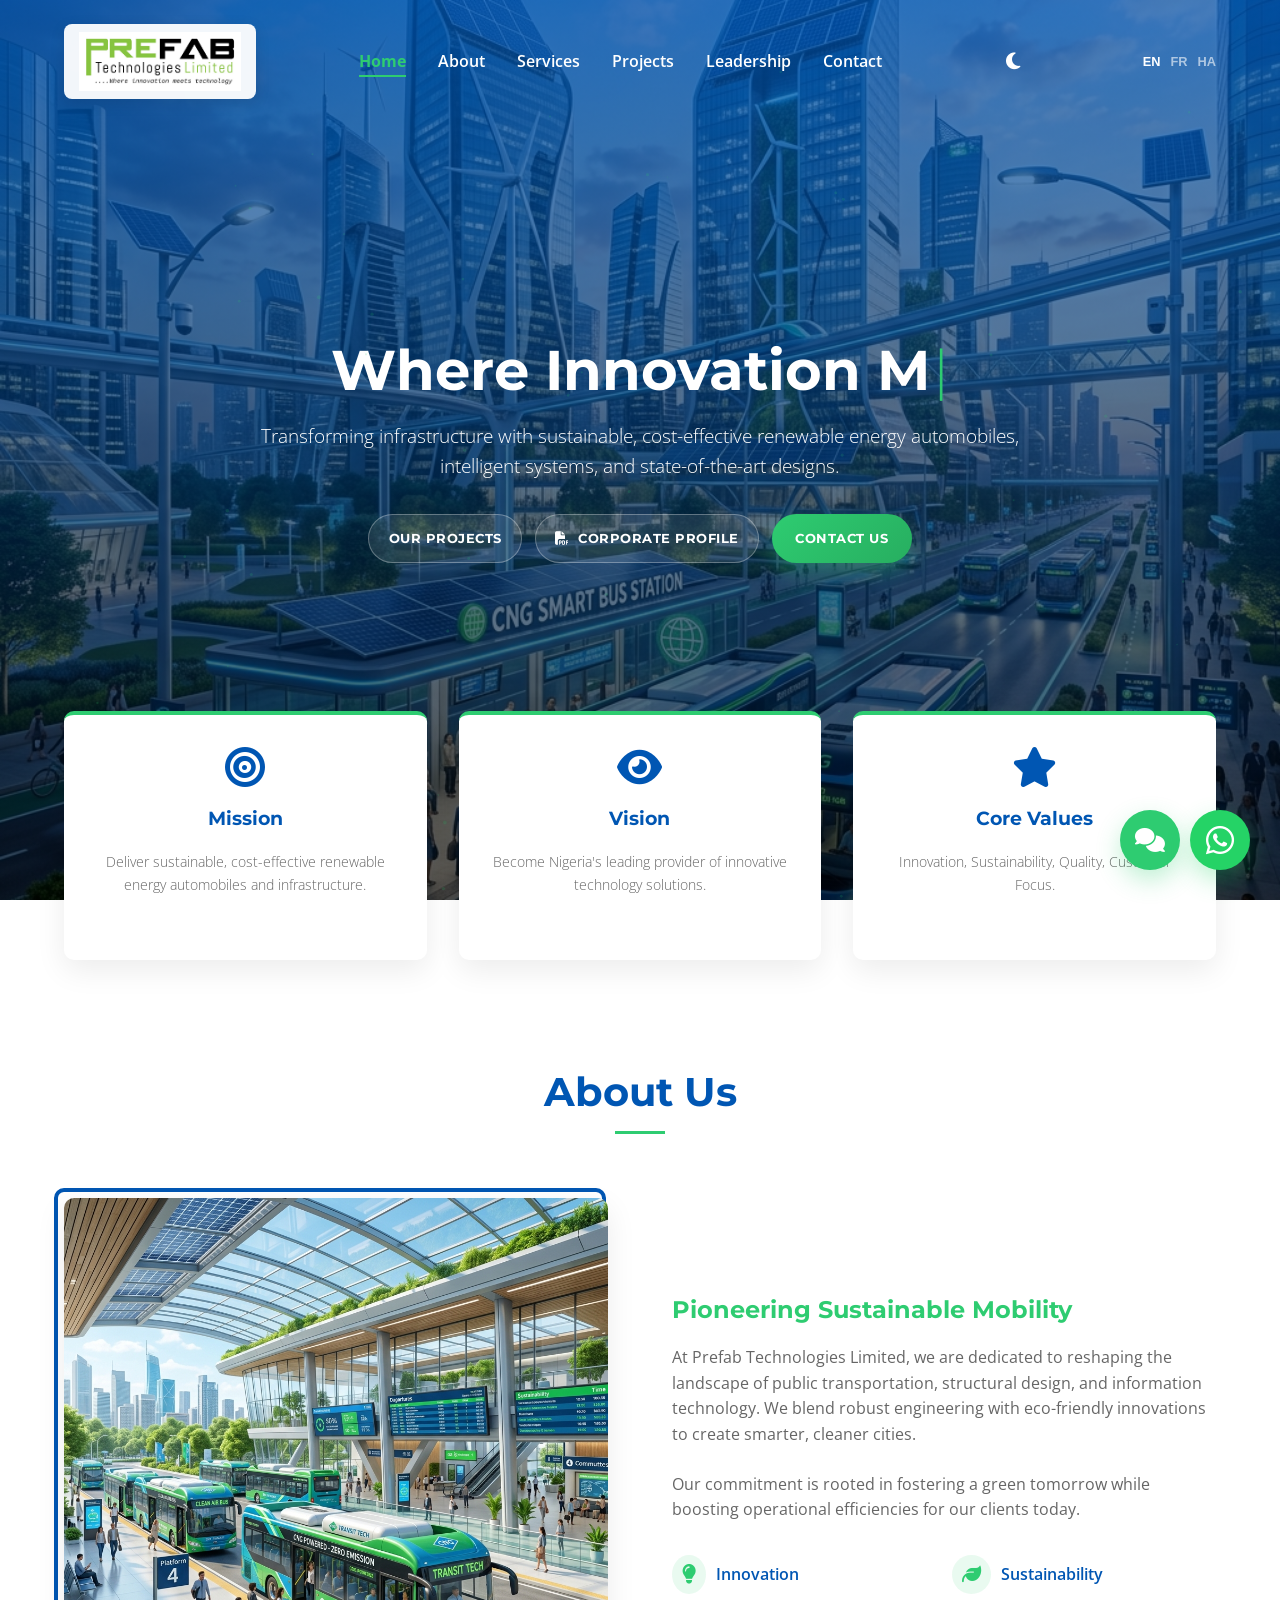
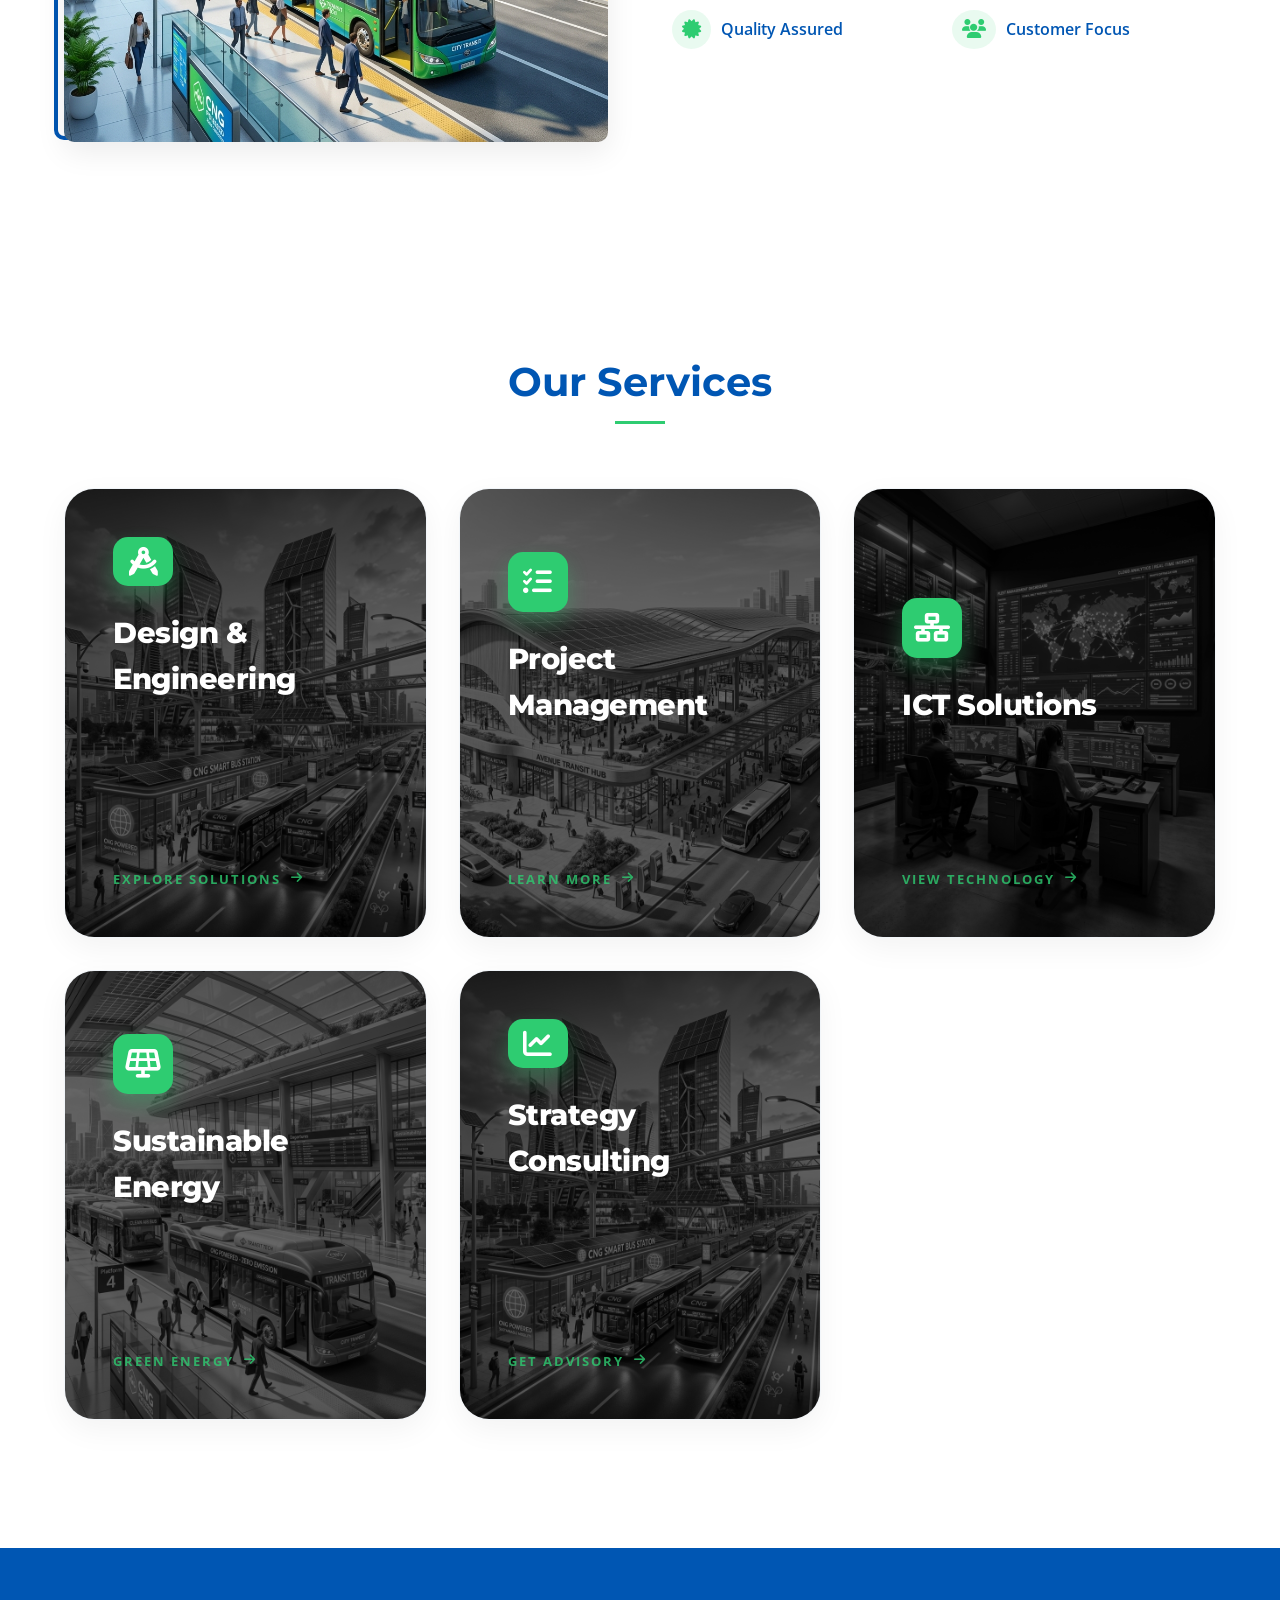
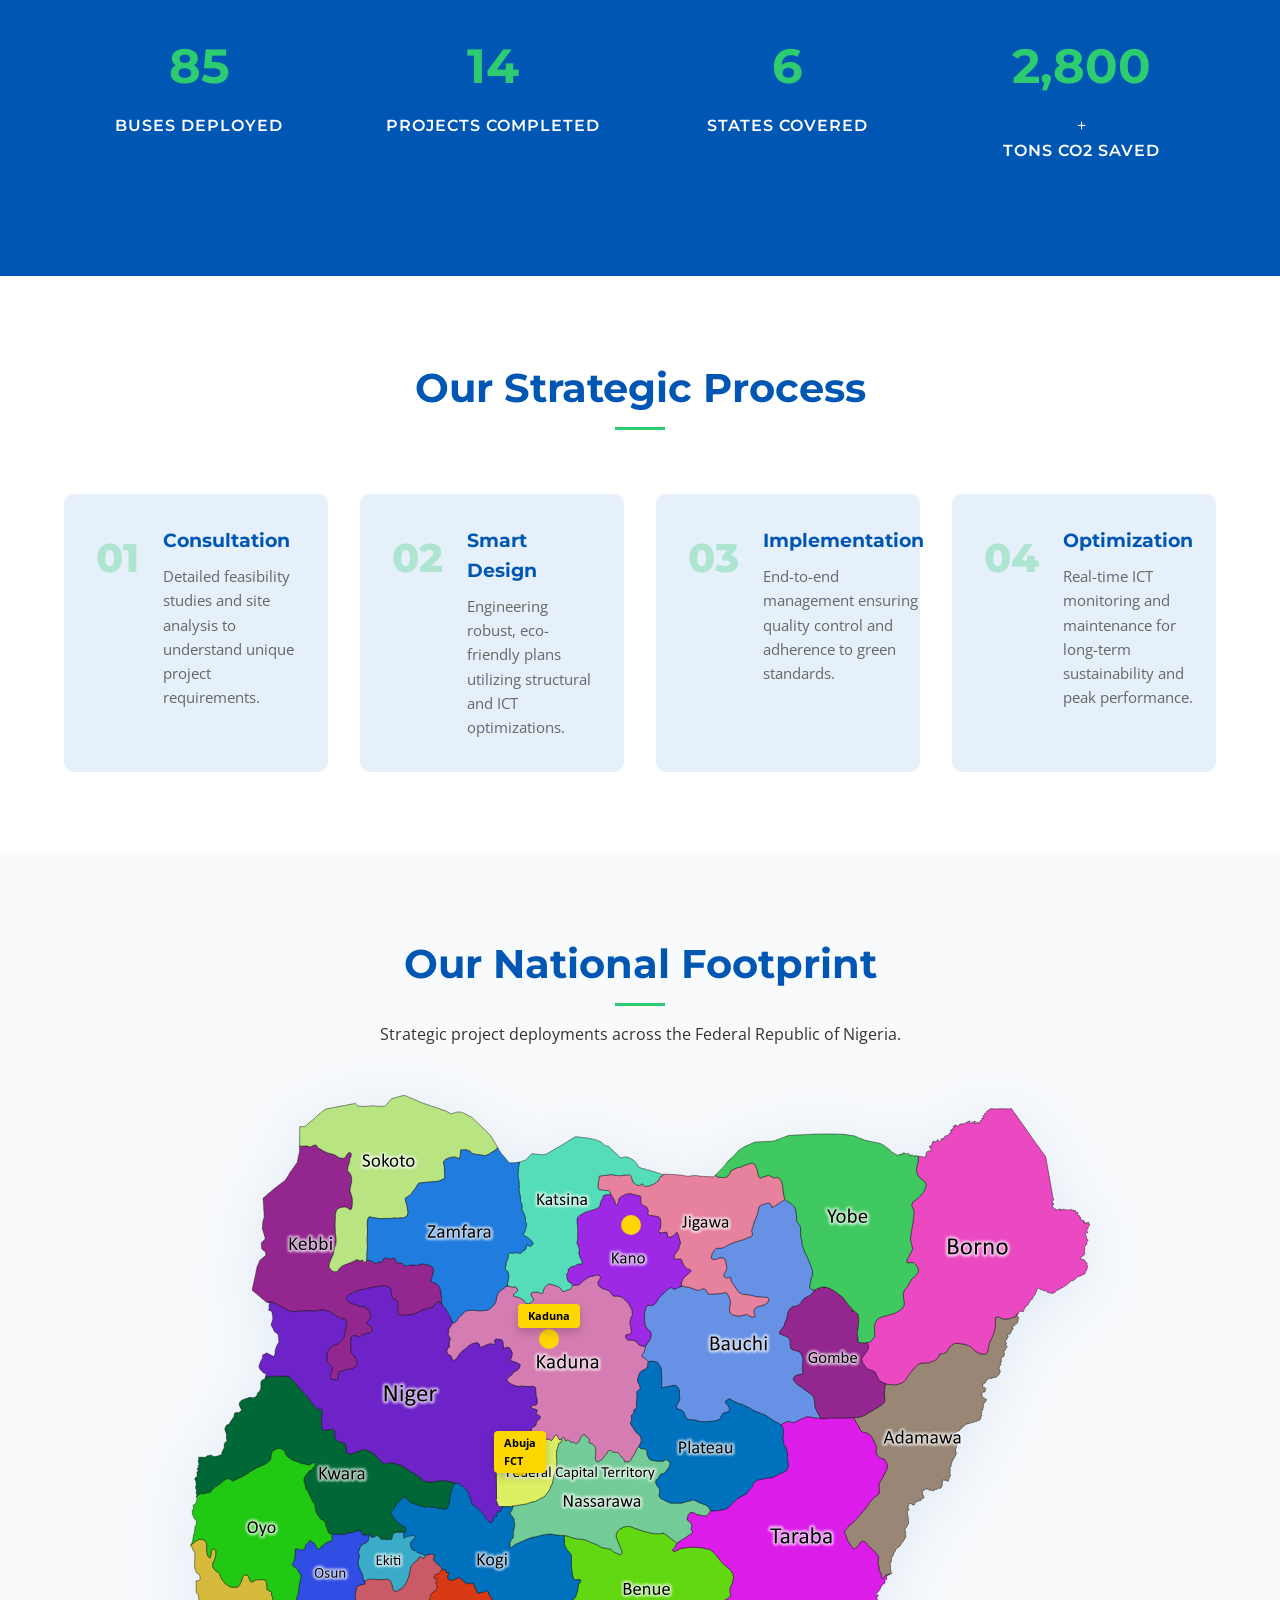
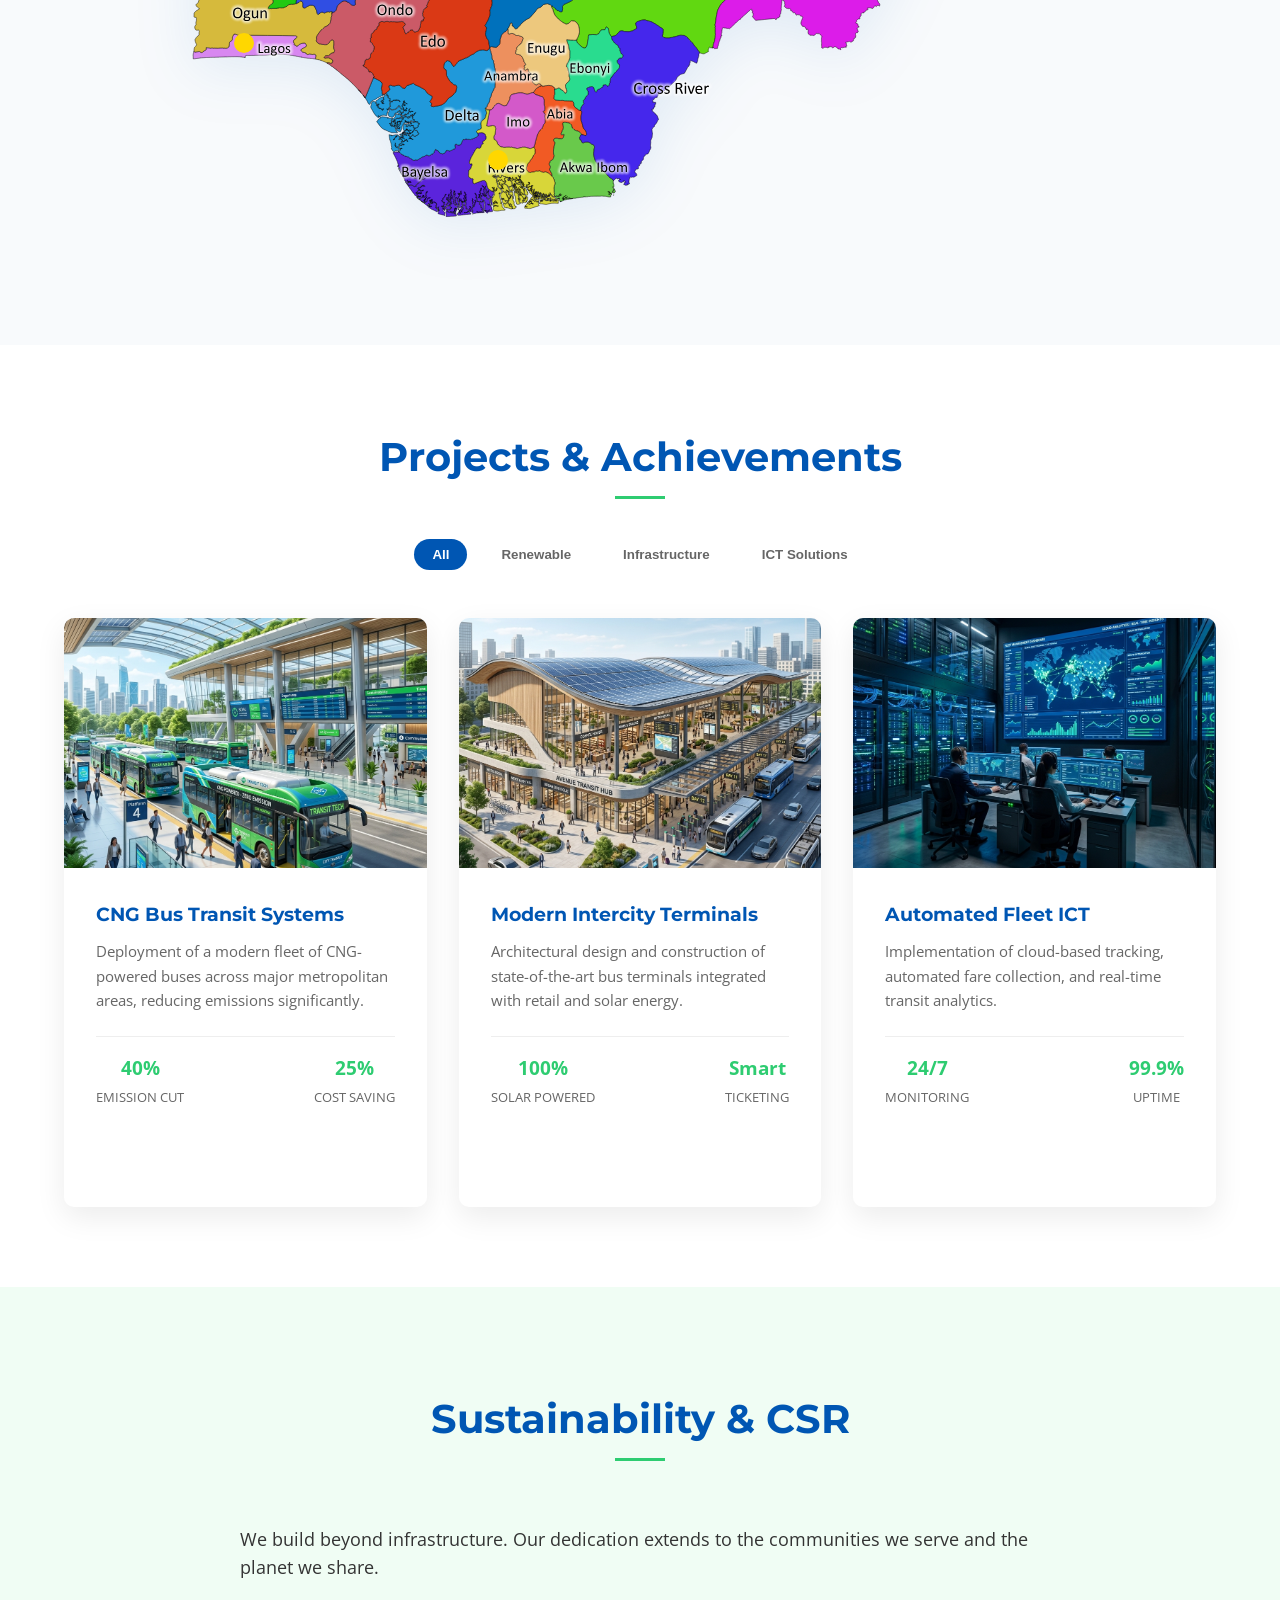
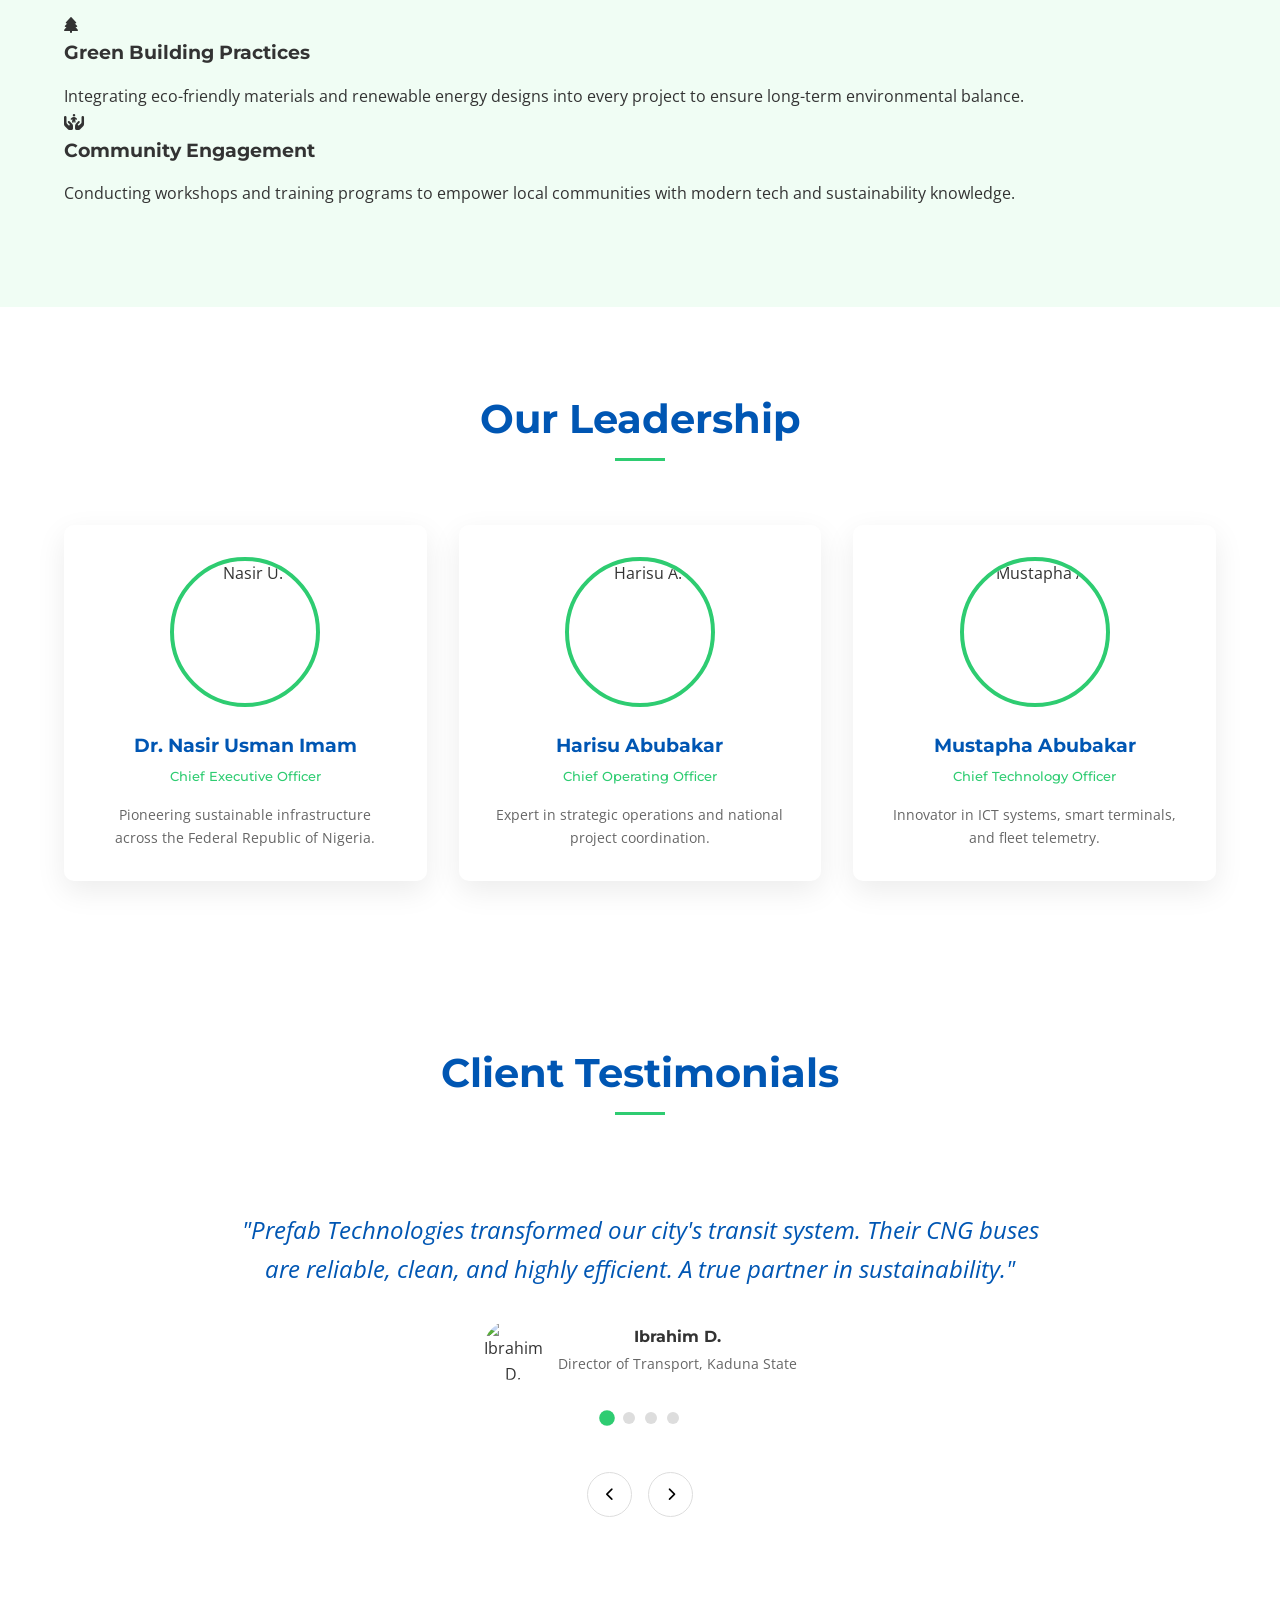
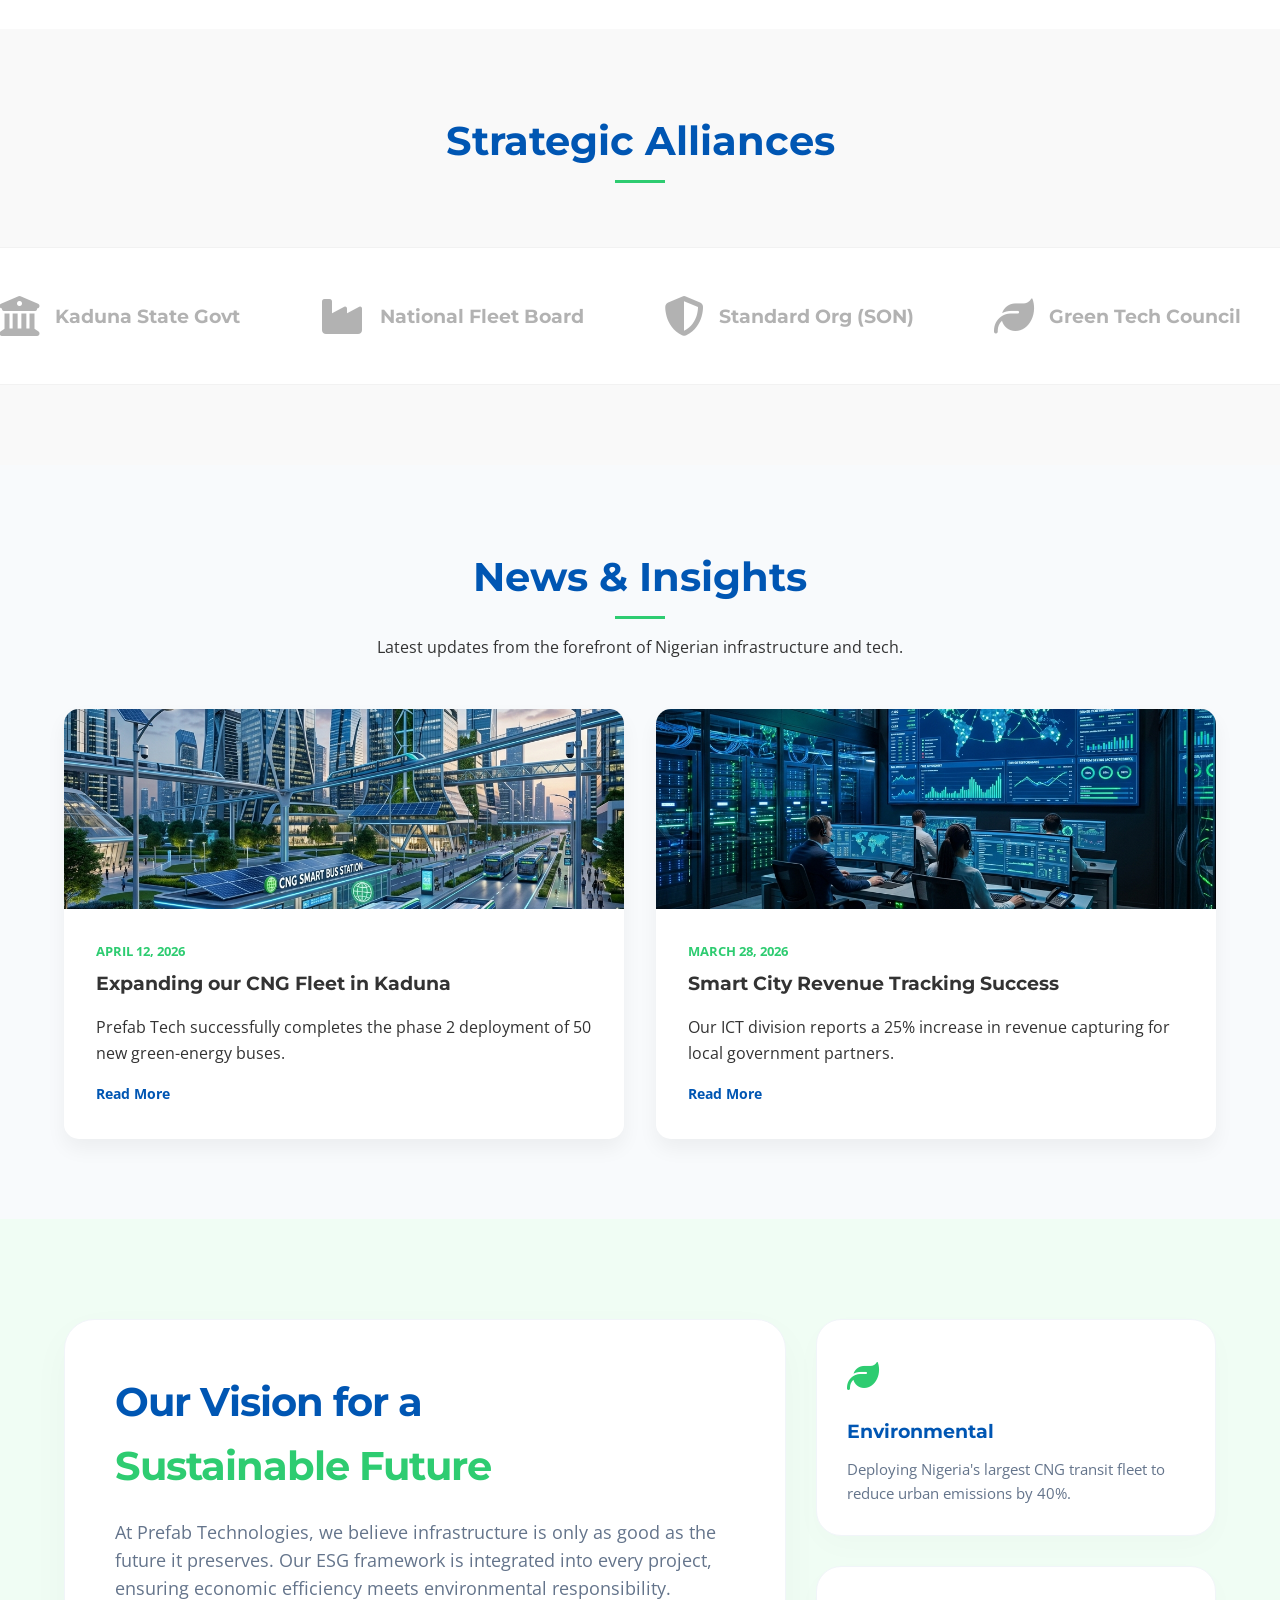
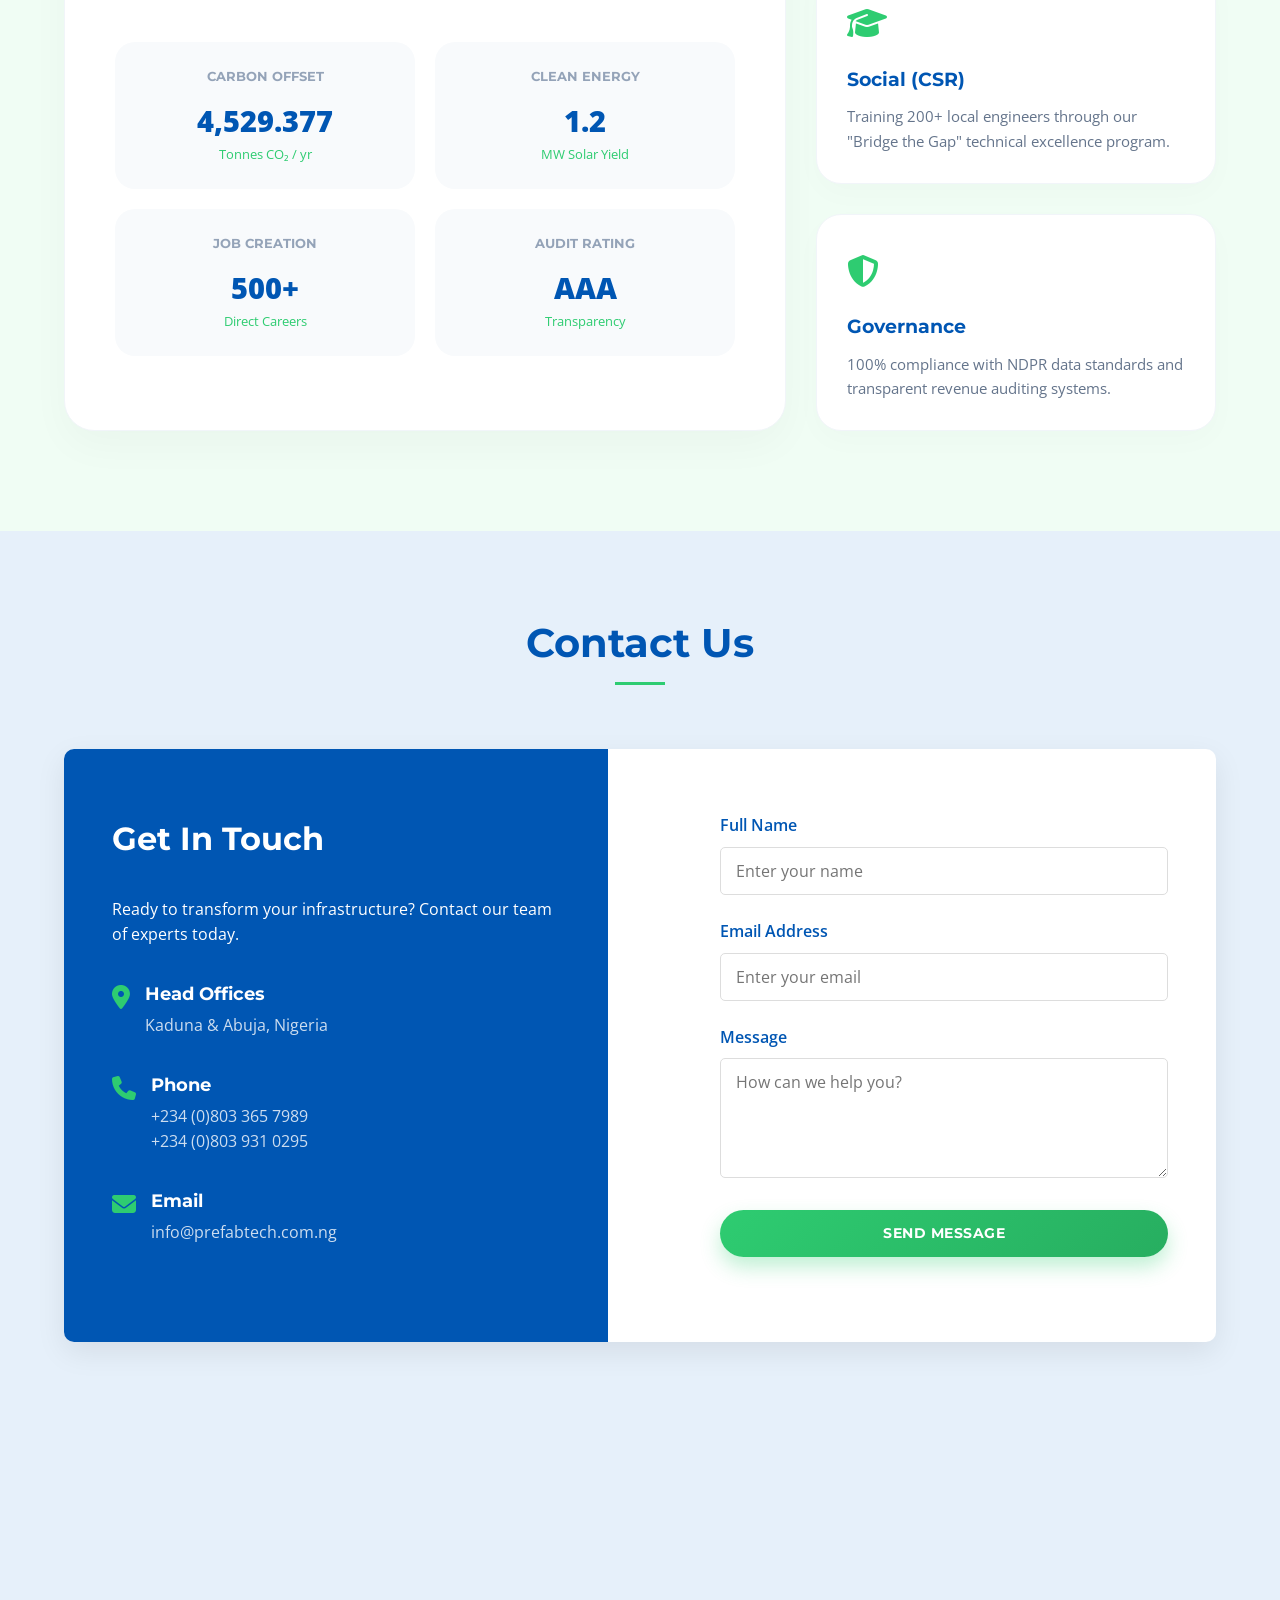
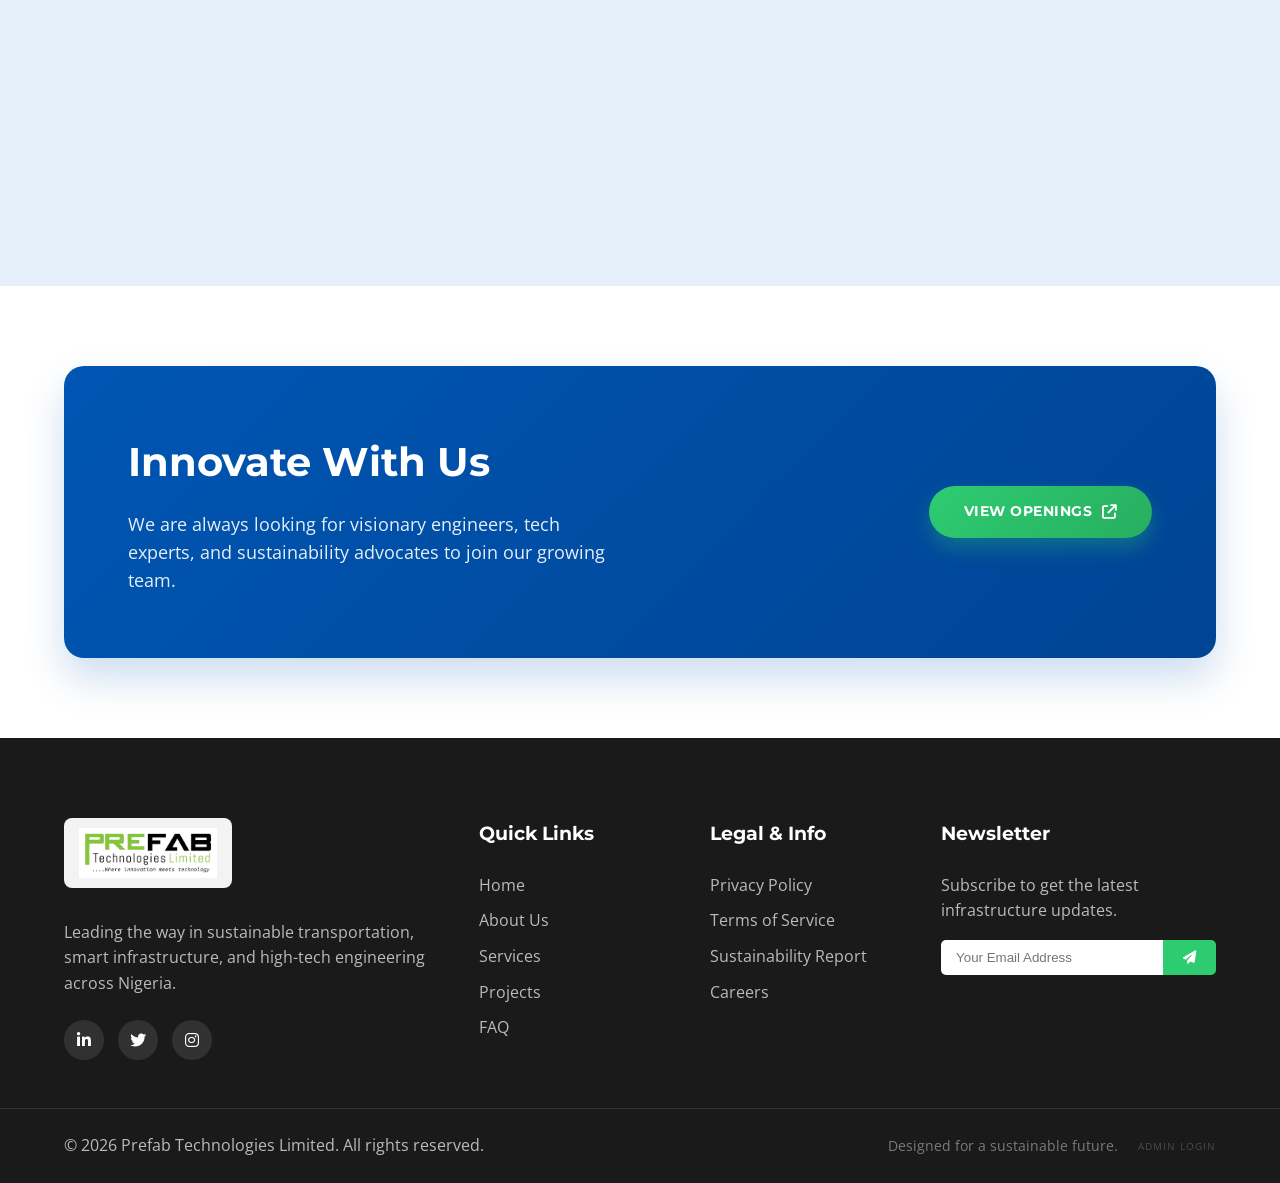
==== index.html @ 25aee5c1 "Initial commit: Complete Prefab Technologies Platform with Admin Dashboard" ====
<!DOCTYPE html>
<html lang="en">
<head>
    <meta charset="UTF-8">
    <meta name="viewport" content="width=device-width, initial-scale=1.0">
    <title>Prefab Technologies Limited | Innovation Meets Technology</title>
    <meta name="description" content="Prefab Technologies Limited is Nigeria's leading provider of renewable energy automobiles, sustainable infrastructure, and ICT solutions.">
    <!-- Google Fonts -->
    <link rel="preconnect" href="https://fonts.googleapis.com">
    <link rel="preconnect" href="https://fonts.gstatic.com" crossorigin>
    <link href="https://fonts.googleapis.com/css2?family=Inter:wght@300;400;500;600&family=Montserrat:wght@400;600;700;800&family=Open+Sans:wght@300;400;600&display=swap" rel="stylesheet">
    <!-- Font Awesome -->
    <link rel="stylesheet" href="https://cdnjs.cloudflare.com/ajax/libs/font-awesome/6.4.0/css/all.min.css">
    <!-- SEO & Social Media -->
    <meta property="og:title" content="Prefab Technologies Limited | Innovation Meets Technology">
    <meta property="og:description" content="Nigeria's leader in renewable energy automobiles, sustainable infrastructure, and smart ICT solutions.">
    <meta property="og:image" content="assets/images/logo.png">
    <meta property="og:url" content="https://prefabtech.com.ng">
    <meta property="og:type" content="website">
    <meta name="twitter:card" content="summary_large_image">
    <meta name="twitter:title" content="Prefab Technologies Limited">
    <meta name="twitter:description" content="Pioneering future-ready infrastructure in Nigeria.">
    <meta name="twitter:image" content="assets/images/logo.png">

    <!-- Custom CSS -->
    <link rel="stylesheet" href="css/style.css?v=3">
</head>
<body>
    <!-- Scroll Progress Bar -->
    <div id="scrollProgress"></div>

    <!-- Preloader -->
    <!-- Preloader -->
    <div id="preloader">
        <div class="loader-content">
            <img src="assets/images/logo.png" alt="Loading Prefab..." class="loader-logo">
            <div class="loader-bar"></div>
        </div>
    </div>

    <!-- Navigation -->
    <nav class="navbar">
        <div class="container">
            <a href="#" class="logo-image">
                <img src="assets/images/logo.png" alt="Prefab Technologies Limited Logo">
            </a>
            <ul class="nav-links">
                <li><a href="#home" class="active">Home</a></li>
                <li><a href="#about">About</a></li>
                <li><a href="#services">Services</a></li>
                <li><a href="#projects">Projects</a></li>
                <li><a href="#leadership">Leadership</a></li>
                <li><a href="#contact">Contact</a></li>
            </ul>
            <div class="menu-toggle">
                <i class="fa-solid fa-bars"></i>
            </div>
            <button id="themeToggle" class="theme-toggle" title="Toggle Theme">
                <i class="fa-solid fa-moon"></i>
            </button>
            <div class="lang-switcher">
                <button class="lang-btn active">EN</button>
                <button class="lang-btn">FR</button>
                <button class="lang-btn">HA</button>
            </div>
        </div>
    </nav>

    <!-- Hero Section -->
    <section id="home" class="hero">
        <div class="container hero-content">
            <h1 id="heroTitleDisplay">Where Innovation Meets Technology</h1>
            <p id="heroDescDisplay">Transforming infrastructure with sustainable, cost-effective renewable energy automobiles, intelligent systems, and state-of-the-art designs.</p>
            <div class="hero-btns">
                <a href="#projects" class="btn btn-secondary">Our Projects</a>
                <a href="#" class="btn btn-secondary"><i class="fa-solid fa-file-pdf"></i> Corporate Profile</a>
                <a href="#contact" class="btn btn-primary">Contact Us</a>
            </div>
        </div>

        <div class="scroll-down">
            <div class="mouse"></div>
            <span>Scroll Down</span>
        </div>
        
        <div class="hero-highlights">
            <div class="container">
                <div class="highlight-card">
                    <i class="fa-solid fa-bullseye"></i>
                    <h3>Mission</h3>
                    <p>Deliver sustainable, cost-effective renewable energy automobiles and infrastructure.</p>
                </div>
                <div class="highlight-card">
                    <i class="fa-solid fa-eye"></i>
                    <h3>Vision</h3>
                    <p>Become Nigeria's leading provider of innovative technology solutions.</p>
                </div>
                <div class="highlight-card">
                    <i class="fa-solid fa-star"></i>
                    <h3>Core Values</h3>
                    <p>Innovation, Sustainability, Quality, Customer Focus.</p>
                </div>
            </div>
        </div>
    </section>

    <!-- About Section -->
    <section id="about" class="about section-padding">
        <div class="container">
            <div class="section-header">
                <h2>About Us</h2>
            </div>
            <div class="about-content">
                <div class="about-image">
                    <img src="assets/images/about_buses.png" alt="Modern CNG Bus Terminal" loading="lazy">
                </div>
                <div class="about-text">
                    <h3>Pioneering Sustainable Mobility</h3>
                    <p>At Prefab Technologies Limited, we are dedicated to reshaping the landscape of public transportation, structural design, and information technology. We blend robust engineering with eco-friendly innovations to create smarter, cleaner cities.</p>
                    <p>Our commitment is rooted in fostering a green tomorrow while boosting operational efficiencies for our clients today.</p>
                    
                    <div class="core-values">
                        <div class="value-item"><i class="fa-solid fa-lightbulb"></i><span>Innovation</span></div>
                        <div class="value-item"><i class="fa-solid fa-leaf"></i><span>Sustainability</span></div>
                        <div class="value-item"><i class="fa-solid fa-certificate"></i><span>Quality Assured</span></div>
                        <div class="value-item"><i class="fa-solid fa-users"></i><span>Customer Focus</span></div>
                    </div>
                </div>
            </div>
        </div>
    </section>

    <!-- Services Section -->
    <section id="services" class="services section-padding">
        <div class="container">
            <div class="section-header">
                <h2>Our Services</h2>
            </div>
            <div class="services-grid">
                <div class="service-card">
                    <div class="service-bg" style="background-image: url('assets/images/hero_bg.png');"></div>
                    <div class="service-icon"><i class="fa-solid fa-drafting-compass"></i></div>
                    <h3>Design & Engineering</h3>
                    <p>Sophisticated architectural and structural blueprints for modern transit hubs and corporate ecosystems.</p>
                    <a href="services.html?type=design" class="btn-text">Explore Solutions <i class="fa-solid fa-arrow-right"></i></a>
                </div>
                <div class="service-card">
                    <div class="service-bg" style="background-image: url('assets/images/project_terminal.png');"></div>
                    <div class="service-icon"><i class="fa-solid fa-tasks"></i></div>
                    <h3>Project Management</h3>
                    <p>Precision execution of multi-billion Naira infrastructure projects with absolute adherence to timelines.</p>
                    <a href="services.html?type=project_management" class="btn-text">Learn More <i class="fa-solid fa-arrow-right"></i></a>
                </div>
                <div class="service-card">
                    <div class="service-bg" style="background-image: url('assets/images/project_ict.png');"></div>
                    <div class="service-icon"><i class="fa-solid fa-network-wired"></i></div>
                    <h3>ICT Solutions</h3>
                    <p>Intelligent fleet monitoring and automated fare collection systems driving revenue for modern cities.</p>
                    <a href="services.html?type=ict" class="btn-text">View Technology <i class="fa-solid fa-arrow-right"></i></a>
                </div>
                <div class="service-card">
                    <div class="service-bg" style="background-image: url('assets/images/about_buses.png');"></div>
                    <div class="service-icon"><i class="fa-solid fa-solar-panel"></i></div>
                    <h3>Sustainable Energy</h3>
                    <p>Pioneering CNG conversions and industrial solar integration for a carbon-neutral industrial future.</p>
                    <a href="services.html?type=renewable" class="btn-text">Green Energy <i class="fa-solid fa-arrow-right"></i></a>
                </div>
                <div class="service-card">
                    <div class="service-bg" style="background-image: url('assets/images/hero_bg.png');"></div>
                    <div class="service-icon"><i class="fa-solid fa-chart-line"></i></div>
                    <h3>Strategy Consulting</h3>
                    <p>Strategic advisory and technical audits for institutional stakeholders and government portfolios.</p>
                    <a href="services.html?type=consulting" class="btn-text">Get Advisory <i class="fa-solid fa-arrow-right"></i></a>
                </div>
            </div>
        </div>
    </section>

    <!-- Stats Section -->
    <section class="stats-section section-padding">
        <div class="container">
            <div class="stats-grid">
                <div class="stat-item">
                    <h2 class="counter" id="countBuses" data-target="150">0</h2>
                    <p>Buses Deployed</p>
                </div>
                <div class="stat-item">
                    <h2 class="counter" id="countProjects" data-target="25">0</h2>
                    <p>Projects Completed</p>
                </div>
                <div class="stat-item">
                    <h2 class="counter" id="countStates" data-target="10">0</h2>
                    <p>States Covered</p>
                </div>
                <div class="stat-item">
                    <h2 class="counter" id="countCarbon" data-target="5000">0</h2>
                    <span>+</span>
                    <p>Tons CO2 Saved</p>
                </div>
            </div>
        </div>
    </section>

    <!-- Our Process Section -->
    <section id="process" class="process-section section-padding">
        <div class="container">
            <div class="section-header">
                <h2>Our Strategic Process</h2>
            </div>
            <div class="process-grid">
                <div class="process-step">
                    <div class="step-num">01</div>
                    <div class="step-content">
                        <h3>Consultation</h3>
                        <p>Detailed feasibility studies and site analysis to understand unique project requirements.</p>
                    </div>
                </div>
                <div class="process-step">
                    <div class="step-num">02</div>
                    <div class="step-content">
                        <h3>Smart Design</h3>
                        <p>Engineering robust, eco-friendly plans utilizing structural and ICT optimizations.</p>
                    </div>
                </div>
                <div class="process-step">
                    <div class="step-num">03</div>
                    <div class="step-content">
                        <h3>Implementation</h3>
                        <p>End-to-end management ensuring quality control and adherence to green standards.</p>
                    </div>
                </div>
                <div class="process-step">
                    <div class="step-num">04</div>
                    <div class="step-content">
                        <h3>Optimization</h3>
                        <p>Real-time ICT monitoring and maintenance for long-term sustainability and peak performance.</p>
                    </div>
                </div>
            </div>
        </div>
    </section>

    <!-- National Presence Section -->
    <section class="section-padding map-section">
        <div class="container">
            <div class="section-header">
                <h2>Our National Footprint</h2>
                <p>Strategic project deployments across the Federal Republic of Nigeria.</p>
            </div>
            
            <div class="map-container-svg" style="max-width: 900px;">
                <!-- High-Fidelity Professional Asset -->
                <img src="assets/images/nigeria.svg" alt="Nigeria National Footprint" class="nigeria-map">

                <!-- Hotspots Overlay (Calibrated for New Map) -->
                <div class="hotspot permanent" data-city="Kaduna" style="top: 33.8%; left: 39.9%; background-color: #FFD700 !important;"></div>
                <div class="hotspot permanent" data-city="Abuja FCT" style="top: 51.4%; left: 36.7%; background-color: #FFD700 !important;"></div>
                <div class="hotspot" data-city="Lagos" style="top: 76.0%; left: 6.0%; background-color: #FFD700 !important;"></div>
                <div class="hotspot" data-city="Kano" style="top: 18%; left: 49%; background-color: #FFD700 !important;"></div>
                <div class="hotspot" data-city="Port Harcourt" style="top: 92.2%; left: 34.2%; background-color: #FFD700 !important;"></div>
            </div>
        </div>
    </section>

    <!-- Projects Section -->
    <section id="projects" class="projects section-padding">
        <div class="container">
            <div class="section-header">
                <h2>Projects & Achievements</h2>
                <div class="filter-group">
                    <button class="filter-btn active" data-filter="all">All</button>
                    <button class="filter-btn" data-filter="renewable">Renewable</button>
                    <button class="filter-btn" data-filter="infrastructure">Infrastructure</button>
                    <button class="filter-btn" data-filter="ict">ICT Solutions</button>
                </div>
            </div>
            <div class="projects-grid">
                <div class="project-card" data-category="renewable">
                    <div class="project-img">
                        <img src="assets/images/about_buses.png" alt="CNG Bus Transit Solution">
                    </div>
                    <div class="project-content">
                        <h3>CNG Bus Transit Systems</h3>
                        <p>Deployment of a modern fleet of CNG-powered buses across major metropolitan areas, reducing emissions significantly.</p>
                        <div class="project-metrics">
                            <div class="metric">
                                <strong>40%</strong>
                                <span>Emission Cut</span>
                            </div>
                            <div class="metric">
                                <strong>25%</strong>
                                <span>Cost Saving</span>
                            </div>
                        </div>
                        <button class="btn btn-secondary project-detail-btn" style="width: 100%; margin-top: 1rem;" data-project="cng">View Details</button>
                    </div>
                </div>
                <div class="project-card" data-category="infrastructure">
                    <div class="project-img">
                        <img src="assets/images/project_terminal.png" alt="Smart Terminals">
                    </div>
                    <div class="project-content">
                        <h3>Modern Intercity Terminals</h3>
                        <p>Architectural design and construction of state-of-the-art bus terminals integrated with retail and solar energy.</p>
                        <div class="project-metrics">
                            <div class="metric">
                                <strong>100%</strong>
                                <span>Solar Powered</span>
                            </div>
                            <div class="metric">
                                <strong>Smart</strong>
                                <span>Ticketing</span>
                            </div>
                        </div>
                        <button class="btn btn-secondary project-detail-btn" style="width: 100%; margin-top: 1rem;" data-project="terminals">View Details</button>
                    </div>
                </div>
                <div class="project-card" data-category="ict">
                    <div class="project-img">
                        <img src="assets/images/project_ict.png" alt="ICT Integration">
                    </div>
                    <div class="project-content">
                        <h3>Automated Fleet ICT</h3>
                        <p>Implementation of cloud-based tracking, automated fare collection, and real-time transit analytics.</p>
                        <div class="project-metrics">
                            <div class="metric">
                                <strong>24/7</strong>
                                <span>Monitoring</span>
                            </div>
                            <div class="metric">
                                <strong>99.9%</strong>
                                <span>Uptime</span>
                            </div>
                        </div>
                        <button class="btn btn-secondary project-detail-btn" style="width: 100%; margin-top: 1rem;" data-project="ict">View Details</button>
                    </div>
                </div>
            </div>
        </div>
    </section>

    <!-- Sustainability & CSR Section -->
    <section class="sustainability section-padding">
        <div class="container">
            <div class="section-header">
                <h2>Sustainability & CSR</h2>
            </div>
            <p style="max-width: 800px; margin: 0 auto 2rem; font-size: 1.1rem;">We build beyond infrastructure. Our dedication extends to the communities we serve and the planet we share.</p>
            <div class="csr-grid">
                <div class="csr-card">
                    <i class="fa-solid fa-tree"></i>
                    <h3>Green Building Practices</h3>
                    <p>Integrating eco-friendly materials and renewable energy designs into every project to ensure long-term environmental balance.</p>
                </div>
                <div class="csr-card">
                    <i class="fa-solid fa-hands-holding-child"></i>
                    <h3>Community Engagement</h3>
                    <p>Conducting workshops and training programs to empower local communities with modern tech and sustainability knowledge.</p>
                </div>
            </div>
        </div>
    </section>

    <!-- Leadership Section -->
    <section id="leadership" class="leadership section-padding">
        <div class="container">
            <div class="section-header">
                <h2>Our Leadership</h2>
            </div>
            <div class="leadership-grid">
                <div class="leader-card" data-bio="Dr. Nasir is a visionary infrastructure expert with decades of experience in sustainable transit planning. Under his leadership, Prefab Tech has become a regional powerhouse for renewable energy solutions.">
                    <div class="leader-img">
                        <img src="https://ui-avatars.com/api/?name=Nasir+U&background=0056b3&color=fff" alt="Nasir U.">
                    </div>
                    <h3>Dr. Nasir Usman Imam</h3>
                    <h5>Chief Executive Officer</h5>
                    <p>Pioneering sustainable infrastructure across the Federal Republic of Nigeria.</p>
                </div>
                <div class="leader-card" data-bio="Mr. Harisu is an operations veteran who specializes in lean project delivery and national fleet logistics. He ensures every Prefab project meets rigorous international quality standards.">
                    <div class="leader-img">
                        <img src="https://ui-avatars.com/api/?name=Harisu+A&background=2ecc71&color=fff" alt="Harisu A.">
                    </div>
                    <h3>Harisu Abubakar</h3>
                    <h5>Chief Operating Officer</h5>
                    <p>Expert in strategic operations and national project coordination.</p>
                </div>
                <div class="leader-card" data-bio="Mr. Mustapha leads our technological division with a focus on smart city architectures and cloud-based telematics. He is the architect behind our award-winning revenue tracking systems.">
                    <div class="leader-img">
                        <img src="https://ui-avatars.com/api/?name=Mustapha+A&background=0056b3&color=fff" alt="Mustapha A.">
                    </div>
                    <h3>Mustapha Abubakar</h3>
                    <h5>Chief Technology Officer</h5>
                    <p>Innovator in ICT systems, smart terminals, and fleet telemetry.</p>
                </div>
            </div>
        </div>
    </section>

    <!-- Testimonials Section -->
    <section class="testimonials section-padding">
        <div class="container">
            <div class="section-header">
                <h2>Client Testimonials</h2>
            </div>
            <div class="testimonial-slider">
                <div class="testimonial-item active">
                    <p>"Prefab Technologies transformed our city's transit system. Their CNG buses are reliable, clean, and highly efficient. A true partner in sustainability."</p>
                    <div class="testimonial-author">
                        <img src="https://ui-avatars.com/api/?name=Ibrahim+D&background=0056b3&color=fff" alt="Ibrahim D.">
                        <div>
                            <h4>Ibrahim D.</h4>
                            <span>Director of Transport, Kaduna State</span>
                        </div>
                    </div>
                </div>
                <div class="testimonial-item">
                    <p>"The ICT infrastructure they deployed for our fleet management has improved our revenue tracking by over 30%. Their team is exceptionally professional and responsive."</p>
                    <div class="testimonial-author">
                        <img src="https://ui-avatars.com/api/?name=Amina+S&background=2ecc71&color=fff" alt="Amina S.">
                        <div>
                            <h4>Amina S.</h4>
                            <span>Commissioner for Works, Abuja FCT</span>
                        </div>
                    </div>
                </div>
                <div class="testimonial-item">
                    <p>"From design and engineering to final commissioning, Prefab Technologies maintained the highest standards. Our solar-powered terminal is now a national benchmark."</p>
                    <div class="testimonial-author">
                        <img src="https://ui-avatars.com/api/?name=Yusuf+M&background=0056b3&color=fff" alt="Yusuf M.">
                        <div>
                            <h4>Yusuf M.</h4>
                            <span>CEO, Northern Transport Authority</span>
                        </div>
                    </div>
                </div>
                <div class="testimonial-item">
                    <p>"We chose Prefab Technologies for their commitment to sustainability. Their CNG conversion program has cut our emissions by 45% while saving us millions in fuel costs annually."</p>
                    <div class="testimonial-author">
                        <img src="https://ui-avatars.com/api/?name=Chidinma+O&background=2ecc71&color=fff" alt="Chidinma O.">
                        <div>
                            <h4>Chidinma O.</h4>
                            <span>Director General, Lagos Mobility Board</span>
                        </div>
                    </div>
                </div>
                <!-- Slider Dots -->
                <div class="slider-dots">
                    <span class="dot active"></span>
                    <span class="dot"></span>
                    <span class="dot"></span>
                    <span class="dot"></span>
                </div>
                <!-- Controls -->
                <div class="slider-controls">
                    <button id="prevTest" class="control-btn"><i class="fa-solid fa-chevron-left"></i></button>
                    <button id="nextTest" class="control-btn"><i class="fa-solid fa-chevron-right"></i></button>
                </div>
            </div>
        </div>
    </section>


    <!-- Partnerships Section -->
    <section id="partnerships" class="partnerships section-padding">
        <div class="container">
            <div class="section-header">
                <h2>Strategic Alliances</h2>
            </div>
        </div>
        <div class="partners-marquee">
            <div class="marquee-content">
                <!-- Set 1 -->
                <div class="partner-logo"><i class="fa-solid fa-university"></i> <span>Kaduna State Govt</span></div>
                <div class="partner-logo"><i class="fa-solid fa-industry"></i> <span>National Fleet Board</span></div>
                <div class="partner-logo"><i class="fa-solid fa-shield-halved"></i> <span>Standard Org (SON)</span></div>
                <div class="partner-logo"><i class="fa-solid fa-leaf"></i> <span>Green Tech Council</span></div>
                <div class="partner-logo"><i class="fa-solid fa-building-columns"></i> <span>BOI Nigeria</span></div>
                <!-- Set 2 for loop -->
                <div class="partner-logo"><i class="fa-solid fa-university"></i> <span>Kaduna State Govt</span></div>
                <div class="partner-logo"><i class="fa-solid fa-industry"></i> <span>National Fleet Board</span></div>
                <div class="partner-logo"><i class="fa-solid fa-shield-halved"></i> <span>Standard Org (SON)</span></div>
                <div class="partner-logo"><i class="fa-solid fa-leaf"></i> <span>Green Tech Council</span></div>
                <div class="partner-logo"><i class="fa-solid fa-building-columns"></i> <span>BOI Nigeria</span></div>
            </div>
        </div>
    </section>

    <!-- News & Insights Section -->
    <section id="news" class="section-padding" style="background: #f8fafc;">
        <div class="container">
            <div class="section-header">
                <h2>News & Insights</h2>
                <p>Latest updates from the forefront of Nigerian infrastructure and tech.</p>
            </div>
            <div class="news-grid">
                <div class="news-card">
                    <div class="news-img" style="background-image: url('assets/images/hero_bg.png');"></div>
                    <div class="news-content">
                        <div class="news-date">APRIL 12, 2026</div>
                        <h3>Expanding our CNG Fleet in Kaduna</h3>
                        <p>Prefab Tech successfully completes the phase 2 deployment of 50 new green-energy buses.</p>
                        <a href="news.html?id=cng-fleet" class="btn-text">Read More</a>
                    </div>
                </div>
                <div class="news-card">
                    <div class="news-img" style="background-image: url('assets/images/project_ict.png');"></div>
                    <div class="news-content">
                        <div class="news-date">MARCH 28, 2026</div>
                        <h3>Smart City Revenue Tracking Success</h3>
                        <p>Our ICT division reports a 25% increase in revenue capturing for local government partners.</p>
                        <a href="news.html?id=smart-city" class="btn-text">Read More</a>
                    </div>
                </div>
            </div>
        </div>
    </section>

    <!-- Redesigned Sustainability & ESG Section -->
    <section id="sustainability" class="sustainability">
        <div class="container">
            <div class="sustainability-container">
                <div class="sustainability-main">
                    <h2>Our Vision for a <br><span style="color: var(--primary-green);">Sustainable Future</span></h2>
                    <p style="font-size: 1.1rem; color: #64748b; margin-bottom: 2rem;">At Prefab Technologies, we believe infrastructure is only as good as the future it preserves. Our ESG framework is integrated into every project, ensuring economic efficiency meets environmental responsibility.</p>
                    
                    <div class="dashboard-metrics">
                        <div class="metric-tile">
                            <h4>Carbon Offset</h4>
                            <div class="value" id="liveCarbonValue">4,529</div>
                            <div class="unit">Tonnes CO₂ / yr</div>
                        </div>
                        <div class="metric-tile">
                            <h4>Clean Energy</h4>
                            <div class="value">1.2</div>
                            <div class="unit">MW Solar Yield</div>
                        </div>
                        <div class="metric-tile">
                            <h4>Job Creation</h4>
                            <div class="value">500+</div>
                            <div class="unit">Direct Careers</div>
                        </div>
                        <div class="metric-tile">
                            <h4>Audit Rating</h4>
                            <div class="value">AAA</div>
                            <div class="unit">Transparency</div>
                        </div>
                    </div>
                </div>

                <div class="sustainability-sidebar">
                    <div class="impact-card">
                        <div class="impact-icon"><i class="fa-solid fa-leaf"></i></div>
                        <h3>Environmental</h3>
                        <p>Deploying Nigeria's largest CNG transit fleet to reduce urban emissions by 40%.</p>
                    </div>
                    <div class="impact-card">
                        <div class="impact-icon"><i class="fa-solid fa-graduation-cap"></i></div>
                        <h3>Social (CSR)</h3>
                        <p>Training 200+ local engineers through our "Bridge the Gap" technical excellence program.</p>
                    </div>
                    <div class="impact-card">
                        <div class="impact-icon"><i class="fa-solid fa-shield-halved"></i></div>
                        <h3>Governance</h3>
                        <p>100% compliance with NDPR data standards and transparent revenue auditing systems.</p>
                    </div>
                </div>
            </div>
        </div>
    </section>

    <!-- Contact Section -->
    <section id="contact" class="contact section-padding">
        <div class="container">
            <div class="section-header">
                <h2>Contact Us</h2>
            </div>
            <div class="contact-container">
                <div class="contact-info">
                    <h3>Get In Touch</h3>
                    <p style="margin-bottom: 2rem;">Ready to transform your infrastructure? Contact our team of experts today.</p>
                    
                    <div class="info-item">
                        <i class="fa-solid fa-location-dot"></i>
                        <div>
                            <h4>Head Offices</h4>
                            <p>Kaduna & Abuja, Nigeria</p>
                        </div>
                    </div>
                    <div class="info-item">
                        <i class="fa-solid fa-phone"></i>
                        <div>
                            <h4>Phone</h4>
                            <p>+234 (0)803 365 7989</p>
                            <p>+234 (0)803 931 0295</p>
                        </div>
                    </div>
                    <div class="info-item">
                        <i class="fa-solid fa-envelope"></i>
                        <div>
                            <h4>Email</h4>
                            <p>info@prefabtech.com.ng</p>
                        </div>
                    </div>
                </div>
                
                <div class="contact-form">
                    <div id="formSuccess" style="display: none; background: var(--primary-green); color: white; padding: 15px; border-radius: 5px; margin-bottom: 20px; text-align: center;"><i class="fa-solid fa-circle-check"></i> Thank you! Your message has been sent.</div>
                    <form id="contactForm" action="#" method="POST">
                        <div class="form-group">
                            <label for="name">Full Name</label>
                            <input type="text" id="name" class="form-control" placeholder="Enter your name" required>
                        </div>
                        <div class="form-group">
                            <label for="email">Email Address</label>
                            <input type="email" id="email" class="form-control" placeholder="Enter your email" required>
                        </div>
                        <div class="form-group">
                            <label for="message">Message</label>
                            <textarea id="message" class="form-control" placeholder="How can we help you?" required></textarea>
                        </div>
                        <button type="submit" class="btn btn-primary" style="width: 100%;">Send Message</button>
                    </form>
                </div>
            </div>
            
            <div class="map-container" style="margin-top: 4rem;">
                <iframe src="https://www.google.com/maps/embed?pb=!1m18!1m12!1m3!1d125745.54581290377!2d7.382025707742049!3d9.082000000000006!2m3!1f0!2f0!3f0!3m2!1i1024!2i768!4f13.1!3m3!1m2!1s0x104e745f4cd62fd1%3A0x53bd17b4a20ea12b!2sAbuja%2C%20Federal%20Capital%20Territory%2C%20Nigeria!5e0!3m2!1sen!2sus!4v1700000000000!5m2!1sen!2sus" allowfullscreen="" loading="lazy" referrerpolicy="no-referrer-when-downgrade"></iframe>
            </div>
        </div>
    </section>

    <!-- Careers CTA Section -->
    <section class="careers-cta section-padding">
        <div class="container">
            <div class="careers-box">
                <div class="careers-text">
                    <h2>Innovate With Us</h2>
                    <p>We are always looking for visionary engineers, tech experts, and sustainability advocates to join our growing team.</p>
                </div>
                <div class="careers-action">
                    <a href="mailto:careers@prefabtech.com.ng" class="btn btn-primary">View Openings <i class="fa-solid fa-arrow-up-right-from-square"></i></a>
                </div>
            </div>
        </div>
    </section>

    <!-- Footer -->
    <footer class="footer">
        <div class="container footer-grid">
            <div class="footer-about">
                <a href="#" class="logo-image" style="margin-bottom: 1.5rem; display: inline-block;">
                    <img src="assets/images/logo.png" alt="Prefab Technologies Limited Logo">
                </a>
                <p>Leading the way in sustainable transportation, smart infrastructure, and high-tech engineering across Nigeria.</p>
                <div class="social-links" style="margin-top: 1.5rem;">
                    <a href="#"><i class="fa-brands fa-linkedin-in"></i></a>
                    <a href="#"><i class="fa-brands fa-twitter"></i></a>
                    <a href="#"><i class="fa-brands fa-instagram"></i></a>
                </div>
            </div>
            <div class="footer-links">
                <h4>Quick Links</h4>
                <ul>
                    <li><a href="#home">Home</a></li>
                    <li><a href="#about">About Us</a></li>
                    <li><a href="#services">Services</a></li>
                    <li><a href="#projects">Projects</a></li>
                    <li><a href="faq.html">FAQ</a></li>
                </ul>
            </div>
            <div class="footer-links">
                <h4>Legal & Info</h4>
                <ul>
                    <li><a href="privacy.html">Privacy Policy</a></li>
                    <li><a href="terms.html">Terms of Service</a></li>
                    <li><a href="#sustainability">Sustainability Report</a></li>
                    <li><a href="mailto:careers@prefabtech.com.ng">Careers</a></li>
                </ul>
            </div>
            <div class="footer-newsletter">
                <h4>Newsletter</h4>
                <p>Subscribe to get the latest infrastructure updates.</p>
                <form action="#" class="newsletter-form">
                    <input type="email" placeholder="Your Email Address" required>
                    <button type="submit"><i class="fa-solid fa-paper-plane"></i></button>
                </form>
            </div>
        </div>
        <div class="footer-bottom">
            <div class="container" style="display: flex; justify-content: space-between; align-items: center; flex-wrap: wrap;">
                <p>&copy; <span id="copyrightYear"></span> Prefab Technologies Limited. All rights reserved.</p>
                <div style="display: flex; gap: 20px; align-items: center;">
                    <p style="font-size: 0.85rem; opacity: 0.6;">Designed for a sustainable future.</p>
                    <a href="login.html" style="font-size: 0.65rem; opacity: 0.3; text-transform: uppercase; letter-spacing: 1px;">Admin Login</a>
                </div>
            </div>
        </div>
    </footer>

    <!-- Back to Top Button -->
    <a href="#home" id="backToTop" class="back-to-top">
        <i class="fa-solid fa-arrow-up"></i>
    </a>

    <!-- Floating Chat Widget -->
    <div class="chat-widget" title="Chat with an Expert">
        <i class="fa-solid fa-comments"></i>
    </div>

    <!-- Project Modal -->
    <div id="projectModal" class="modal">
        <div class="modal-content">
            <span class="close-modal">&times;</span>
            <div id="modalBody">
                <!-- Data injected via JS -->
            </div>
        </div>
    </div>

    <!-- Bio Modal -->
    <div id="bioModal" class="modal">
        <div class="modal-content" style="max-width: 500px;">
            <span class="close-modal-bio close-modal">&times;</span>
            <div class="modal-inner" style="text-align: center;">
                <div id="bioImgContainer" class="leader-img" style="border-width: 2px; margin-bottom: 1rem;"></div>
                <h3 id="bioName" style="color: var(--primary-blue); margin-bottom: 5px;"></h3>
                <h5 id="bioRole" style="color: var(--primary-green); margin-bottom: 1.5rem;"></h5>
                <p id="bioText" style="color: var(--text-light); line-height: 1.6;"></p>
            </div>
        </div>
    </div>

    <a href="https://wa.me/2348033657989" class="whatsapp-float" target="_blank" title="Chat with us">
        <i class="fa-brands fa-whatsapp"></i>
    </a>

    <!-- Custom JS -->
    <script src="js/main.js"></script>
</body>
</html>
---- css/style.css ----
/* Reset & Root Variables */
:root {
  --primary-green: #2ecc71; /* Sustainability */
  --primary-green-dark: #27ae60;
  --primary-blue: #0056b3; /* Technology */
  --primary-blue-dark: #004494;
  --primary-blue-light: #e6f0fa;
  --bg-color: #ffffff;
  --text-dark: #333333;
  --text-light: #666666;
  --text-white: #ffffff;
  
  --font-heading: 'Montserrat', sans-serif;
  --font-body: 'Open Sans', sans-serif;

  --transition: all 0.3s ease;
  --box-shadow: 0 10px 30px rgba(0, 0, 0, 0.08);
}

* {
  margin: 0;
  padding: 0;
  box-sizing: border-box;
}

html {
  scroll-behavior: smooth;
  font-size: 16px;
}

body {
  font-family: var(--font-body);
  color: var(--text-dark);
  background-color: var(--bg-color);
  line-height: 1.6;
  overflow-x: hidden;
}

h1, h2, h3, h4, h5, h6 {
  font-family: var(--font-heading);
  font-weight: 700;
  margin-bottom: 1rem;
}

a {
  text-decoration: none;
  color: inherit;
  transition: var(--transition);
}

ul {
  list-style: none;
}

img {
  max-width: 100%;
  height: auto;
  display: block;
}

/* Reusable Components */
.container {
  width: 90%;
  max-width: 1200px;
  margin: 0 auto;
}

.section-padding {
  padding: 5rem 0;
}

.section-header {
  text-align: center;
  margin-bottom: 3rem;
}

.section-header h2 {
  font-size: 2.5rem;
  color: var(--primary-blue);
  position: relative;
  display: inline-block;
  padding-bottom: 10px;
}

.section-header h2::after {
  content: '';
  position: absolute;
  bottom: 0;
  left: 50%;
  transform: translateX(-50%);
  width: 50px;
  height: 3px;
  background-color: var(--primary-green);
}

.btn {
  display: inline-flex;
  align-items: center;
  justify-content: center;
  gap: 10px;
  padding: 0.9rem 2.2rem;
  border-radius: 50px;
  font-family: var(--font-heading);
  font-weight: 700;
  text-transform: uppercase;
  letter-spacing: 0.5px;
  font-size: 0.9rem;
  cursor: pointer;
  transition: all 0.4s cubic-bezier(0.175, 0.885, 0.32, 1.275);
  border: none;
  position: relative;
  overflow: hidden;
  z-index: 1;
}

.btn-primary {
  background: linear-gradient(135deg, var(--primary-green), #27ae60);
  color: var(--text-white);
  box-shadow: 0 10px 20px rgba(46, 204, 113, 0.3);
}

.btn-primary:hover {
  transform: translateY(-5px);
  box-shadow: 0 15px 30px rgba(46, 204, 113, 0.5);
  background: linear-gradient(135deg, #2ecc71, #219150);
}

.btn-secondary {
  background: rgba(255, 255, 255, 0.1);
  backdrop-filter: blur(10px);
  border: 1px solid rgba(255, 255, 255, 0.3);
  color: var(--text-white);
}

.btn-secondary:hover {
  background: rgba(255, 255, 255, 0.2);
  transform: translateY(-5px);
  box-shadow: 0 10px 25px rgba(255, 255, 255, 0.1);
  border-color: rgba(255, 255, 255, 0.5);
}

/* Specific Hero Button Overrides */
.hero-btns .btn {
    min-width: 140px;
    flex-shrink: 1;
    padding: 0.8rem 1rem;
    white-space: nowrap;
    font-size: 0.8rem;
}

.btn-outline-blue {
  background-color: transparent;
  border: 2px solid var(--primary-blue);
  color: var(--primary-blue);
}

.btn-outline-blue:hover {
  background-color: var(--primary-blue);
  color: var(--text-white);
  transform: translateY(-3px);
}

/* Navbar */
.navbar {
  position: fixed;
  top: 0;
  left: 0;
  width: 100%;
  padding: 1.5rem 0;
  z-index: 1000;
  transition: var(--transition);
  background-color: transparent;
}

.navbar.scrolled {
  background-color: rgba(255, 255, 255, 0.95);
  padding: 1rem 0;
  box-shadow: var(--box-shadow);
  backdrop-filter: blur(10px);
}

.navbar .container {
  display: flex;
  justify-content: space-between;
  align-items: center;
}

.navbar .logo {
  font-family: var(--font-heading);
  font-size: 1.8rem;
  font-weight: 800;
  color: var(--text-white);
  display: flex;
  align-items: center;
  gap: 10px;
}

.navbar.scrolled .logo {
  color: var(--primary-blue);
}

.navbar .logo span {
  color: var(--primary-green);
}

/* Specific Image Logo Overrides */
.logo-image {
  display: flex;
  align-items: center;
}

.navbar .logo-image img {
  height: 75px;
  width: auto;
  max-width: 350px;
  object-fit: contain;
  transition: var(--transition);
  background-color: rgba(255, 255, 255, 0.95);
  padding: 8px 15px;
  border-radius: 8px;
  box-shadow: 0 4px 15px rgba(0, 0, 0, 0.1);
}

.navbar.scrolled .logo-image img {
  height: 60px;
  background-color: transparent;
  padding: 0;
  box-shadow: none;
}

.footer-about .logo-image img {
  height: 70px;
  width: auto;
  max-width: 350px;
  object-fit: contain;
  background-color: rgba(255, 255, 255, 0.95);
  padding: 10px 15px;
  border-radius: 8px;
}

.nav-links {
  display: flex;
  gap: 2rem;
}

.nav-links li a {
  font-weight: 600;
  color: var(--text-white);
  position: relative;
}

.navbar.scrolled .nav-links li a {
  color: var(--text-dark);
}

.nav-links li a::after {
  content: '';
  position: absolute;
  bottom: -5px;
  left: 0;
  width: 0;
  height: 2px;
  background-color: var(--primary-green);
  transition: var(--transition);
}

.nav-links li a:hover::after,
.nav-links li a.active::after {
  width: 100%;
}

.navbar.scrolled .nav-links li a:hover,
.navbar.scrolled .nav-links li a.active {
  color: var(--primary-blue);
}

.menu-toggle {
  display: none;
  font-size: 1.5rem;
  color: var(--text-white);
  cursor: pointer;
}

.navbar.scrolled .menu-toggle {
  color: var(--primary-blue);
}

/* Hero Section */
.hero {
  height: 100vh;
  min-height: 600px;
  background-image: linear-gradient(rgba(0, 86, 179, 0.7), rgba(0, 0, 0, 0.6)), url('../assets/images/hero_bg.png');
  background-size: cover;
  background-position: center;
  background-attachment: fixed;
  display: flex;
  align-items: center;
  text-align: center;
  position: relative;
}

.hero-content {
  color: var(--text-white);
  max-width: 800px;
  margin: 0 auto;
  animation: fadeInDown 1s ease-out forwards;
}

@keyframes fadeInDown {
  from {
    opacity: 0;
    transform: translateY(-30px);
  }
  to {
    opacity: 1;
    transform: translateY(0);
  }
}

.hero h1 {
  font-size: 3.5rem;
  margin-bottom: 1rem;
  line-height: 1.2;
}

.hero p {
  font-size: 1.2rem;
  margin-bottom: 2rem;
  font-weight: 300;
}

.hero-btns {
  display: flex;
  gap: 0.8rem;
  justify-content: center;
  flex-wrap: nowrap;
}

/* Highlight Cards in Hero (overlapping) */
.hero-highlights {
  position: absolute;
  bottom: -60px;
  left: 0;
  width: 100%;
  display: flex;
  justify-content: center;
  z-index: 10;
}

.hero-highlights .container {
  display: grid;
  grid-template-columns: repeat(3, 1fr);
  gap: 2rem;
}

.highlight-card {
  background-color: var(--text-white);
  padding: 2rem;
  border-radius: 10px;
  box-shadow: var(--box-shadow);
  text-align: center;
  transition: var(--transition);
  border-top: 4px solid var(--primary-green);
}

.highlight-card:hover {
  transform: translateY(-10px);
}

.highlight-card i {
  font-size: 2.5rem;
  color: var(--primary-blue);
  margin-bottom: 1rem;
}

.highlight-card h3 {
  font-size: 1.2rem;
  color: var(--primary-blue);
}

.highlight-card p {
  color: var(--text-light);
  font-size: 0.9rem;
}

/* About Section */
.about {
  padding-top: 10rem; /* Space for overlapping highlight cards */
}

.about-content {
  display: grid;
  grid-template-columns: 1fr 1fr;
  gap: 4rem;
  align-items: center;
}

.about-text h3 {
  font-size: 1.5rem;
  color: var(--primary-green);
  margin-bottom: 1rem;
}

.about-text p {
  margin-bottom: 1.5rem;
  color: var(--text-light);
}

.core-values {
  display: grid;
  grid-template-columns: 1fr 1fr;
  gap: 1rem;
  margin-top: 2rem;
}

.value-item {
  display: flex;
  align-items: center;
  gap: 10px;
}

.value-item i {
  color: var(--primary-green);
  font-size: 1.2rem;
  background-color: rgba(46, 204, 113, 0.1);
  padding: 10px;
  border-radius: 50%;
}

.value-item span {
  font-weight: 600;
  color: var(--primary-blue);
}

.about-image {
  position: relative;
}

.about-image img {
  border-radius: 10px;
  box-shadow: var(--box-shadow);
}

.about-image::before {
  content: '';
  position: absolute;
  top: -20px;
  left: -20px;
  width: 100%;
  height: 100%;
  border: 4px solid var(--primary-blue);
  border-radius: 10px;
  z-index: -1;
  transform: translate(10px, 10px);
  transition: var(--transition);
}

.about-image:hover::before {
  transform: translate(0, 0);
}

/* Bright Premium Services Section */
.services {
  background-color: #ffffff; /* Brighter Background */
  padding: 8rem 0;
  color: #1e293b;
}

.services .section-header h2 {
  color: var(--primary-blue);
}

.services-grid {
  display: grid;
  grid-template-columns: repeat(auto-fit, minmax(350px, 1fr));
  gap: 2rem;
}

.service-card {
  height: 450px;
  background: #fff;
  border-radius: 30px;
  position: relative;
  overflow: hidden;
  transition: all 0.6s cubic-bezier(0.23, 1, 0.32, 1);
  border: 1px solid #f1f5f9;
  display: flex;
  flex-direction: column;
  justify-content: flex-end;
  padding: 3rem;
  z-index: 1;
  box-shadow: 0 10px 30px rgba(0,0,0,0.05);
}

.service-card h3 {
  color: var(--primary-blue);
  font-size: 1.8rem;
  margin-bottom: 1rem;
  font-weight: 800;
  letter-spacing: -0.5px;
}

.service-card p {
  color: #64748b;
  font-size: 1rem;
  line-height: 1.6;
  margin-bottom: 2rem;
  transform: translateY(20px);
  opacity: 0;
  transition: all 0.5s ease 0.1s;
}

.service-card .service-bg {
  position: absolute;
  top: 0;
  left: 0;
  width: 100%;
  height: 100%;
  background-size: cover;
  background-position: center;
  filter: grayscale(100%) brightness(0.4);
  transition: all 0.6s ease;
  z-index: -1;
}

.service-card:hover .service-bg {
  filter: grayscale(0%) brightness(0.6);
  transform: scale(1.1);
}

.service-card .service-icon {
  width: 60px;
  height: 60px;
  background: var(--primary-green);
  color: #fff;
  border-radius: 15px;
  display: flex;
  align-items: center;
  justify-content: center;
  font-size: 1.8rem;
  margin-bottom: 1.5rem;
  box-shadow: 0 10px 20px rgba(46, 204, 113, 0.3);
  transition: all 0.4s ease;
}

.service-card:hover .service-icon {
  transform: translateY(-5px) rotate(10deg);
  background: #fff;
  color: var(--primary-green);
}

.service-card h3 {
  color: #fff;
  font-size: 1.8rem;
  margin-bottom: 1rem;
  font-weight: 800;
  letter-spacing: -0.5px;
}

.service-card p {
  color: rgba(255, 255, 255, 0.7);
  font-size: 1rem;
  line-height: 1.6;
  margin-bottom: 2rem;
  transform: translateY(20px);
  opacity: 0;
  transition: all 0.5s ease 0.1s;
}

.service-card:hover p {
  transform: translateY(0);
  opacity: 1;
}

.service-card .btn-text {
  color: var(--primary-green);
  font-weight: 700;
  display: flex;
  align-items: center;
  gap: 10px;
  text-transform: uppercase;
  letter-spacing: 2px;
  font-size: 0.8rem;
  opacity: 0.8;
}

.service-card:hover .btn-text {
  opacity: 1;
}

/* Stats Section */
.stats-section {
  background-color: var(--primary-blue);
  color: var(--text-white);
  text-align: center;
}

.stats-grid {
  display: grid;
  grid-template-columns: repeat(auto-fit, minmax(200px, 1fr));
  gap: 2rem;
}

.stat-item h2 {
  font-size: 3rem;
  margin-bottom: 0.5rem;
  color: var(--primary-green);
}

.stat-item p {
  font-family: var(--font-heading);
  text-transform: uppercase;
  font-weight: 600;
  letter-spacing: 1px;
}

/* Process Section */
.projects .section-header {
  margin-bottom: 2rem;
}

.filter-group {
  display: flex;
  justify-content: center;
  gap: 1rem;
  margin-top: 1.5rem;
  flex-wrap: wrap;
}

.filter-btn {
  background: white;
  border: 1px solid var(--admin-border);
  padding: 8px 18px;
  border-radius: 50px;
  font-weight: 600;
  cursor: pointer;
  transition: var(--transition);
  color: var(--text-light);
}

.filter-btn:hover {
  border-color: var(--primary-blue);
  color: var(--primary-blue);
}

.filter-btn.active {
  background: var(--primary-blue);
  color: white;
  border-color: var(--primary-blue);
}

.projects-grid {
  display: grid;
  grid-template-columns: repeat(auto-fit, minmax(250px, 1fr));
  gap: 2rem;
  margin-top: 3rem;
}

.process-section {
  background-color: #fff;
}

.process-grid {
  display: grid;
  grid-template-columns: repeat(auto-fit, minmax(250px, 1fr));
  gap: 2rem;
  margin-top: 3rem;
}

.process-step {
  display: flex;
  gap: 1.5rem;
  padding: 2rem;
  background: var(--primary-blue-light);
  border-radius: 10px;
  position: relative;
  transition: var(--transition);
}

.process-step:hover {
  transform: translateY(-5px);
  box-shadow: var(--box-shadow);
  border-bottom: 4px solid var(--primary-green);
}

.step-num {
  font-family: var(--font-heading);
  font-size: 2.5rem;
  font-weight: 800;
  color: var(--primary-green);
  opacity: 0.3;
}

.step-content h3 {
  color: var(--primary-blue);
  margin-bottom: 0.5rem;
}

.step-content p {
  font-size: 0.95rem;
  color: var(--text-light);
}

/* Projects Section */
.projects-grid {
  display: grid;
  grid-template-columns: repeat(auto-fit, minmax(350px, 1fr));
  gap: 2rem;
}

.project-card {
  border-radius: 10px;
  overflow: hidden;
  box-shadow: var(--box-shadow);
  transition: var(--transition);
  background-color: var(--text-white);
}

.project-card:hover {
  transform: translateY(-5px);
  box-shadow: 0 15px 40px rgba(0, 0, 0, 0.1);
}

.project-img {
  height: 250px;
  overflow: hidden;
  position: relative;
}

.project-img img {
  width: 100%;
  height: 100%;
  object-fit: cover;
  transition: transform 0.5s ease;
}

.project-card:hover .project-img img {
  transform: scale(1.1);
}

.project-content {
  padding: 2rem;
}

.project-content h3 {
  color: var(--primary-blue);
  margin-bottom: 10px;
}

.project-content p {
  color: var(--text-light);
  margin-bottom: 1.5rem;
  font-size: 0.95rem;
}

.project-metrics {
  display: flex;
  justify-content: space-between;
  border-top: 1px solid #eee;
  padding-top: 1rem;
}

.metric {
  text-align: center;
}

.metric strong {
  display: block;
  color: var(--primary-green);
  font-size: 1.2rem;
}

.metric span {
  font-size: 0.8rem;
  color: var(--text-light);
  text-transform: uppercase;
}

/* Partnerships */
.partnerships {
  background-color: #f9f9f9;
  text-align: center;
  overflow: hidden;
}

.marquee-container {
  overflow: hidden;
  white-space: nowrap;
  position: relative;
  width: 100%;
}

.partner-logos {
  display: inline-block;
  white-space: nowrap;
  animation: marquee 20s linear infinite;
}

.partner-logos i {
  margin: 0 40px;
  color: var(--primary-blue);
  opacity: 0.5;
  transition: var(--transition);
}

.partner-logos i:hover {
  opacity: 1;
  color: var(--primary-green);
  transform: scale(1.2);
}

@keyframes marquee {
  0% { transform: translateX(0); }
  100% { transform: translateX(-50%); }
}

/* --- Sustainability & Impact Section --- */
.sustainability {
    display: block !important;
    visibility: visible !important;
    opacity: 1 !important;
    background: #f8fafc;
    padding: 100px 0;
    position: relative;
    z-index: 1;
}

.sustainability-container {
    display: flex;
    flex-wrap: wrap;
    gap: 30px;
}

.sustainability-main {
    flex: 1;
    min-width: 350px;
    background: #fff;
    padding: 50px;
    border-radius: 30px;
    box-shadow: 0 15px 40px rgba(0,0,0,0.03);
    border: 1px solid #f1f5f9;
}

.sustainability-main h2 {
    font-size: 2.5rem;
    color: var(--primary-blue);
    margin-bottom: 20px;
    letter-spacing: -1px;
}

.sustainability-sidebar {
    width: 400px;
    display: flex;
    flex-direction: column;
    gap: 30px;
}

.impact-card {
    background: #fff;
    padding: 30px;
    border-radius: 25px;
    border: 1px solid #f1f5f9;
    box-shadow: 0 10px 30px rgba(0,0,0,0.02);
    transition: all 0.4s ease;
}

.impact-card:hover {
    transform: translateX(-10px);
    border-color: var(--primary-green);
}

.impact-icon {
    font-size: 2rem;
    color: var(--primary-green);
    margin-bottom: 15px;
}

.impact-card h3 {
    font-size: 1.2rem;
    color: var(--primary-blue);
    margin-bottom: 10px;
}

.impact-card p {
    font-size: 0.95rem;
    color: #64748b;
    line-height: 1.6;
}

.dashboard-metrics {
    display: grid;
    grid-template-columns: 1fr 1fr;
    gap: 20px;
    margin-top: 40px;
}

.metric-tile {
    padding: 25px;
    background: #f8fafc;
    border-radius: 20px;
    text-align: center;
}

.metric-tile h4 {
    font-size: 0.8rem;
    text-transform: uppercase;
    color: #94a3b8;
    margin-bottom: 10px;
}

.metric-tile .value {
    font-size: 1.8rem;
    font-weight: 800;
    color: var(--primary-blue);
}

.metric-tile .unit {
    font-size: 0.8rem;
    color: var(--primary-green);
}

@media (max-width: 991px) {
    .sustainability-sidebar { width: 100%; }
}

/* Leadership */
.leadership-grid {
  display: grid;
  grid-template-columns: repeat(auto-fit, minmax(250px, 1fr));
  gap: 2rem;
}

.leader-card {
  text-align: center;
  padding: 2rem;
  background: var(--text-white);
  border-radius: 10px;
  box-shadow: var(--box-shadow);
  transition: var(--transition);
}

.leader-card:hover {
  transform: translateY(-10px);
}

.leader-img {
  width: 150px;
  height: 150px;
  border-radius: 50%;
  margin: 0 auto 1.5rem;
  overflow: hidden;
  border: 4px solid var(--primary-green);
}

.leader-img img {
  width: 100%;
  height: 100%;
  object-fit: cover;
}

.leader-card h3 {
  color: var(--primary-blue);
  margin-bottom: 5px;
}

.leader-card h5 {
  color: var(--primary-green);
  font-weight: 500;
  margin-bottom: 1rem;
}

.leader-card p {
  color: var(--text-light);
  font-size: 0.9rem;
}

.btn-text {
  display: inline-flex;
  align-items: center;
  gap: 8px;
  color: var(--primary-blue);
  font-weight: 700;
  text-decoration: none;
  margin-top: 1rem;
  font-size: 0.9rem;
  transition: var(--transition);
}

.btn-text:hover {
  color: var(--primary-green);
  gap: 12px;
}

/* Contact Section */
.contact {
  background-color: var(--primary-blue-light);
}

.contact-container {
  display: grid;
  grid-template-columns: 1fr 1fr;
  gap: 4rem;
  background-color: var(--text-white);
  border-radius: 10px;
  box-shadow: var(--box-shadow);
  overflow: hidden;
}

.contact-info {
  background-color: var(--primary-blue);
  color: var(--text-white);
  padding: 4rem 3rem;
}

.contact-info h3 {
  font-size: 2rem;
  margin-bottom: 2rem;
}

.info-item {
  display: flex;
  align-items: flex-start;
  gap: 15px;
  margin-bottom: 2rem;
}

.info-item i {
  font-size: 1.5rem;
  color: var(--primary-green);
  margin-top: 5px;
}

.info-item h4 {
  margin-bottom: 5px;
  font-size: 1.1rem;
}

.info-item p {
  color: rgba(255, 255, 255, 0.8);
}

.contact-form {
  padding: 4rem 3rem;
}

.form-group {
  margin-bottom: 1.5rem;
}

.form-group label {
  display: block;
  margin-bottom: 8px;
  color: var(--primary-blue);
  font-weight: 600;
}

.form-control {
  width: 100%;
  padding: 12px 15px;
  border: 1px solid #ddd;
  border-radius: 5px;
  font-family: var(--font-body);
  font-size: 1rem;
  transition: var(--transition);
}

.form-control:focus {
  outline: none;
  border-color: var(--primary-green);
  box-shadow: 0 0 0 3px rgba(46, 204, 113, 0.2);
}

textarea.form-control {
  resize: vertical;
  min-height: 120px;
}

/* Footer */
.footer {
  background-color: #1a1a1a;
  color: rgba(255, 255, 255, 0.7);
  padding-top: 5rem;
}

.footer-grid {
  display: grid;
  grid-template-columns: 2fr 1fr 1fr 1.5fr;
  gap: 3rem;
  margin-bottom: 3rem;
}

@media (max-width: 991px) {
  .footer-grid { grid-template-columns: 1fr 1fr; }
}

@media (max-width: 576px) {
  .footer-grid { grid-template-columns: 1fr; }
}

.footer h4 {
  color: var(--text-white);
  margin-bottom: 1.5rem;
  font-size: 1.2rem;
}

.footer-links ul li {
  margin-bottom: 10px;
}

.footer-links ul li a {
  transition: var(--transition);
}

.footer-links ul li a:hover {
  color: var(--primary-green);
  padding-left: 5px;
}

.social-links a {
  display: inline-flex;
  align-items: center;
  justify-content: center;
  width: 40px;
  height: 40px;
  border-radius: 50%;
  background-color: rgba(255, 255, 255, 0.1);
  color: var(--text-white);
  margin-right: 10px;
  transition: var(--transition);
}

.social-links a:hover {
  background-color: var(--primary-green);
  transform: translateY(-3px);
}

.newsletter-form {
  display: flex;
  margin-top: 1rem;
}

.newsletter-form input {
  flex: 1;
  padding: 10px 15px;
  border: none;
  border-radius: 5px 0 0 5px;
  outline: none;
}

.newsletter-form button {
  background-color: var(--primary-green);
  color: white;
  border: none;
  padding: 0 20px;
  border-radius: 0 5px 5px 0;
  cursor: pointer;
  transition: var(--transition);
}

.newsletter-form button:hover {
  background-color: var(--primary-green-dark);
}

.footer-bottom {
  padding: 1.5rem 0;
  border-top: 1px solid rgba(255, 255, 255, 0.1);
  text-align: left;
}

/* Back To Top Button */
.back-to-top {
  position: fixed;
  bottom: 30px;
  right: 30px;
  width: 50px;
  height: 50px;
  background-color: var(--primary-blue);
  color: var(--text-white);
  border-radius: 50%;
  display: flex;
  align-items: center;
  justify-content: center;
  font-size: 1.2rem;
  opacity: 0;
  visibility: hidden;
  transition: var(--transition);
  z-index: 999;
  box-shadow: 0 5px 15px rgba(0,0,0,0.2);
}

.back-to-top.show {
  opacity: 1;
  visibility: visible;
}

.back-to-top:hover {
  background-color: var(--primary-green);
  transform: translateY(-5px);
  color: white;
}

/* Modal Styles */
.modal {
  display: none;
  position: fixed;
  z-index: 2000;
  left: 0;
  top: 0;
  width: 100%;
  height: 100%;
  background-color: rgba(0, 0, 0, 0.8);
  backdrop-filter: blur(8px);
  overflow-y: auto;
  padding: 2rem;
}

.modal-content {
  background-color: white;
  margin: 2rem auto;
  width: 95%;
  max-width: 900px;
  border-radius: 20px;
  position: relative;
  animation: slideUp 0.4s ease-out;
  overflow: hidden;
}

@keyframes slideUp {
  from { transform: translateY(100px); opacity: 0; }
  to { transform: translateY(0); opacity: 1; }
}

.close-modal {
  position: absolute;
  right: 25px;
  top: 15px;
  font-size: 2.5rem;
  font-weight: bold;
  color: #666;
  cursor: pointer;
  z-index: 10;
  transition: var(--transition);
}

.close-modal:hover {
  color: var(--primary-green);
}

.modal-header-img {
  width: 100%;
  height: 350px;
  object-fit: cover;
}

.modal-inner {
  padding: 3rem;
}

.modal-inner h2 {
  color: var(--primary-blue);
  margin-bottom: 1.5rem;
  font-size: 2rem;
}

.modal-grid {
  display: grid;
  grid-template-columns: 2fr 1fr;
  gap: 3rem;
  margin-top: 2rem;
}

.modal-meta {
  background: var(--primary-blue-light);
  padding: 1.5rem;
  border-radius: 12px;
}

.modal-meta h4 {
  margin-bottom: 1rem;
  color: var(--primary-blue);
}

@media (max-width: 768px) {
  .modal-grid { grid-template-columns: 1fr; }
  .modal-inner { padding: 1.5rem; }
}

/* Map */
.map-container {
  width: 100%;
  height: 400px;
}

.map-container iframe {
  width: 100%;
  height: 100%;
  border: 0;
}

/* Responsive */
@media (max-width: 991px) {
  .hero-highlights {
    position: static;
    margin-top: -50px;
    padding: 0 20px;
  }
  .hero-highlights .container {
    grid-template-columns: 1fr;
    gap: 1rem;
  }
  .about {
    padding-top: 5rem;
  }
  .about-content, .contact-container {
    grid-template-columns: 1fr;
    gap: 2rem;
  }
}

@media (max-width: 768px) {
  .navbar .nav-links {
    position: absolute;
    top: 100%;
    left: -100%;
    width: 100%;
    height: 100vh;
    background-color: var(--primary-blue);
    flex-direction: column;
    align-items: center;
    justify-content: center;
    transition: var(--transition);
  }
  .navbar.scrolled .nav-links {
    background-color: var(--text-white);
  }
  .navbar .nav-links.active {
    left: 0;
  }
  .navbar .nav-links li a {
    font-size: 1.5rem;
  }
  .menu-toggle {
    display: block;
  }
  .hero h1 {
    font-size: 2.5rem;
  }
  .csr-grid {
    grid-template-columns: 1fr;
  }
  .contact-info, .contact-form {
    padding: 2rem;
  }
}

/* Testimonials */
.testimonials {
  background-color: #fff;
}

.testimonial-slider {
  max-width: 800px;
  margin: 0 auto;
  position: relative;
  text-align: center;
  padding: 2rem 0;
}

.testimonial-item {
  transition: opacity 0.3s ease;
}

.testimonial-item p {
  font-size: 1.5rem;
  font-style: italic;
  color: var(--primary-blue);
  margin-bottom: 2rem;
  line-height: 1.6;
}

.testimonial-author {
  display: flex;
  align-items: center;
  justify-content: center;
  gap: 15px;
}

.testimonial-author img {
  width: 60px;
  height: 60px;
  border-radius: 50%;
}

.testimonial-author h4 {
  margin-bottom: 2px;
  color: var(--text-dark);
}

.testimonial-author span {
  font-size: 0.85rem;
  color: var(--text-light);
}

.slider-controls {
  margin-top: 3rem;
  display: flex;
  justify-content: center;
  gap: 1rem;
}

.control-btn {
  background: white;
  border: 1px solid #ddd;
  width: 45px;
  height: 45px;
  border-radius: 50%;
  cursor: pointer;
  transition: all 0.3s;
}

.control-btn:hover {
  background: var(--primary-blue);
  color: white;
}

/* FAQ Accordion */
.faq {
  background-color: var(--primary-blue-light);
}

.faq-accordion {
  max-width: 800px;
  margin: 0 auto;
}

.faq-item {
  background: white;
  margin-bottom: 1rem;
  border-radius: 10px;
  overflow: hidden;
  box-shadow: 0 4px 6px rgba(0,0,0,0.05);
}

.faq-question {
  padding: 1.5rem 2rem;
  display: flex;
  justify-content: space-between;
  align-items: center;
  cursor: pointer;
  transition: all 0.3s;
}

.faq-question h3 {
  font-size: 1.1rem;
  color: var(--primary-blue);
}

.faq-answer {
  padding: 0 2rem;
  max-height: 0;
  overflow: hidden;
  transition: all 0.3s ease-in-out;
}

.faq-answer p {
  padding-bottom: 1.5rem;
  color: var(--text-light);
}

.faq-item.active .faq-answer {
  max-height: 200px;
}

.faq-item.active .faq-question i {
  transform: rotate(45deg);
  color: var(--primary-green);
}

/* Preloader */
#preloader {
  position: fixed;
  top: 0;
  left: 0;
  width: 100%;
  height: 100%;
  background-color: #fff;
  z-index: 9999;
  display: flex;
  align-items: center;
  justify-content: center;
  transition: opacity 0.5s ease-out, visibility 0.5s;
}

.loader-content {
  text-align: center;
  width: 250px;
}

.loader-logo {
  width: 100%;
  margin-bottom: 20px;
  animation: pulse 1.5s infinite ease-in-out;
}

.loader-bar {
  width: 0%;
  height: 4px;
  background-color: var(--primary-blue);
  border-radius: 2px;
  animation: load 2s forwards ease-in-out;
}

@keyframes pulse {
  0% { transform: scale(0.95); opacity: 0.8; }
  50% { transform: scale(1); opacity: 1; }
  100% { transform: scale(0.95); opacity: 0.8; }
}

@keyframes load {
  0% { width: 0; }
  100% { width: 100%; }
}

#preloader.fade-out {
  opacity: 0;
  visibility: hidden;
}

/* Careers CTA */
.careers-cta {
  background-color: #fff;
}

.careers-box {
  background: linear-gradient(135deg, var(--primary-blue) 0%, #004494 100%);
  padding: 4rem;
  border-radius: 20px;
  display: flex;
  justify-content: space-between;
  align-items: center;
  color: white;
  box-shadow: 0 20px 40px rgba(0, 86, 179, 0.2);
}

.careers-text h2 {
  font-size: 2.5rem;
  margin-bottom: 1rem;
}

.careers-text p {
  font-size: 1.1rem;
  opacity: 0.9;
  max-width: 500px;
}

@media (max-width: 991px) {
  .careers-box { flex-direction: column; text-align: center; gap: 2rem; padding: 3rem 2rem; }
}

/* Scroll Down Animation */
.hero {
  position: relative;
}

.scroll-down {
  position: absolute;
  bottom: 120px;
  left: 50%;
  transform: translateX(-50%);
  display: flex;
  flex-direction: column;
  align-items: center;
  gap: 10px;
  color: white;
  opacity: 0.7;
}

.mouse {
  width: 25px;
  height: 40px;
  border: 2px solid white;
  border-radius: 20px;
  position: relative;
}

.mouse::after {
  content: '';
  position: absolute;
  top: 8px;
  left: 50%;
  transform: translateX(-50%);
  width: 4px;
  height: 8px;
  background-color: white;
  border-radius: 2px;
  animation: scrollMouse 2s infinite ease-in-out;
}

@keyframes scrollMouse {
  0% { transform: translate(-50%, 0); opacity: 1; }
  100% { transform: translate(-50%, 15px); opacity: 0; }
}

.scroll-down span {
  font-size: 0.75rem;
  letter-spacing: 2px;
  text-transform: uppercase;
}

@media (max-width: 768px) {
  .scroll-down { display: none; }
}

/* Scroll Progress Bar */
#scrollProgress {
  position: fixed;
  top: 0;
  left: 0;
  width: 0%;
  height: 4px;
  background: linear-gradient(to right, var(--primary-green), var(--primary-blue));
  z-index: 10000;
  transition: width 0.1s ease-out;
}

/* Brand Selection Color */
::selection {
  background-color: var(--primary-green);
  color: white;
}

/* Floating Chat Widget */
.chat-widget {
  position: fixed;
  bottom: 30px;
  right: 100px; /* Offset from back-to-top */
  width: 60px;
  height: 60px;
  background-color: var(--primary-green);
  color: white;
  border-radius: 50%;
  display: flex;
  align-items: center;
  justify-content: center;
  font-size: 1.5rem;
  cursor: pointer;
  z-index: 998;
  box-shadow: 0 10px 25px rgba(46, 204, 113, 0.3);
  transition: all 0.3s cubic-bezier(0.175, 0.885, 0.32, 1.275);
}

.chat-widget:hover {
  transform: scale(1.1) rotate(15deg);
  background-color: var(--primary-green-dark);
}

@media (max-width: 768px) {
  .chat-widget { bottom: 20px; right: 80px; width: 50px; height: 50px; }
}

/* Dark Mode Global Overrides */
body.dark-mode {
  --bg-color: #0f172a;
  --text-white: #f8fafc;
  --text-dark: #f1f5f9;
  --text-light: #94a3b8;
  --primary-blue-light: #1e293b;
}

body.dark-mode section:not(.hero) {
  background-color: var(--bg-color);
  color: var(--text-white);
}

body.dark-mode .card, 
body.dark-mode .service-card, 
body.dark-mode .project-card, 
body.dark-mode .leader-card,
body.dark-mode .faq-item {
  background-color: #1e293b;
  border-color: #334155;
  color: white;
}

body.dark-mode .navbar.scrolled {
  background-color: rgba(15, 23, 42, 0.95);
  box-shadow: 0 4px 10px rgba(0,0,0,0.3);
}

body.dark-mode .navbar .nav-links li a {
  color: #f1f5f9;
}

body.dark-mode .contact-container {
  background-color: #1e293b;
}

body.dark-mode .form-control {
  background-color: #0f172a;
  border-color: #334155;
  color: white;
}

/* Dark Mode Toggle Button */
.theme-toggle {
  background: none;
  border: none;
  color: white;
  font-size: 1.2rem;
  cursor: pointer;
  margin-left: 20px;
  transition: var(--transition);
  display: flex;
  align-items: center;
}

.navbar.scrolled .theme-toggle {
  color: var(--primary-blue);
}

body.dark-mode .navbar.scrolled .theme-toggle {
  color: var(--primary-green);
}

.theme-toggle:hover {
  transform: rotate(30deg) scale(1.2);
}

/* Language Switcher */
.lang-switcher {
    display: flex;
    gap: 10px;
    margin-left: 20px;
}

.lang-btn {
    background: none;
    border: none;
    color: white;
    font-size: 0.8rem;
    font-weight: 700;
    cursor: pointer;
    opacity: 0.6;
    transition: var(--transition);
}

.lang-btn.active, .lang-btn:hover {
    opacity: 1;
}

.navbar.scrolled .lang-btn {
    color: var(--primary-blue);
}

body.dark-mode .navbar .lang-btn {
    color: white;
}

/* Canvas Background */
#heroCanvas {
    position: absolute;
    top: 0;
    left: 0;
    width: 100%;
    height: 100%;
    z-index: 1;
    pointer-events: none;
    opacity: 0.4;
}

/* National Presence Map */
.map-section {
    background-color: #f8fafc;
    overflow: hidden;
}

.map-container-svg {
    position: relative;
    max-width: 600px;
    margin: 3rem auto;
}

.nigeria-map {
    width: 100%;
    height: auto;
    filter: drop-shadow(0 10px 30px rgba(0,86,179,0.1));
}

.hotspot {
    position: absolute;
    width: 20px;
    height: 20px;
    background-color: #FFD700 !important; /* Gold */
    border-radius: 50%;
    cursor: pointer;
    transform: translate(-50%, -50%);
    box-shadow: 0 0 0 0 rgba(255, 215, 0, 0.4);
    animation: pulseMap 1.5s infinite;
    transition: all 0.3s cubic-bezier(0.175, 0.885, 0.32, 1.275);
}

.hotspot:hover {
    transform: translate(-50%, -50%) scale(1.5);
    background-color: #fff;
    border: 3px solid #CFB53B; /* Darker Gold for border */
    z-index: 20;
}

.hotspot::after {
    content: attr(data-city);
    position: absolute;
    top: -25px;
    left: 50%;
    transform: translateX(-50%);
    background: var(--primary-blue);
    color: white;
    padding: 3px 10px;
    border-radius: 4px;
    font-size: 0.7rem;
    font-weight: 700;
    pointer-events: none;
    opacity: 0;
    transition: var(--transition);
}

.hotspot.permanent::after {
    opacity: 1;
    background: #FFD700;
    color: #000; /* Dark text for contrast on gold */
    box-shadow: 0 4px 10px rgba(0,0,0,0.2);
}

.hotspot:hover::after {
    opacity: 1;
    top: -30px;
}

@keyframes pulseMap {
    0% { box-shadow: 0 0 0 0 rgba(255, 215, 0, 0.6); }
    70% { box-shadow: 0 0 0 15px rgba(255, 215, 0, 0); }
    100% { box-shadow: 0 0 0 0 rgba(255, 215, 0, 0); }
}

body.dark-mode .map-section { background: #0f172a; }

/* Custom Cursor */
.custom-cursor {
    width: 6px;
    height: 6px;
    background-color: var(--primary-green);
    border-radius: 50%;
    position: fixed;
    top: 0;
    left: 0;
    pointer-events: none;
    z-index: 10001;
    transition: transform 0.1s;
}

.cursor-follower {
    width: 40px;
    height: 40px;
    border: 2px solid var(--primary-green);
    border-radius: 50%;
    position: fixed;
    top: 0;
    left: 0;
    pointer-events: none;
    z-index: 10000;
    transition: transform 0.2s cubic-bezier(0.175, 0.885, 0.32, 1.275), opacity 0.3s;
    opacity: 0.3;
}

.cursor-hover .cursor-follower {
    transform: scale(1.5);
    background-color: rgba(46, 204, 113, 0.1);
    opacity: 0.8;
}

@media (max-width: 1024px) {
    .custom-cursor, .cursor-follower { display: none; }
}

/* Partners Marquee */
.partners-marquee {
    width: 100%;
    overflow: hidden;
    padding: 3rem 0;
    background: #fff;
    border-top: 1px solid rgba(0,0,0,0.05);
    border-bottom: 1px solid rgba(0,0,0,0.05);
}

.marquee-content {
    display: flex;
    gap: 5rem;
    width: max-content;
    animation: scrollMarquee 30s linear infinite;
}

.partner-logo {
    font-size: 2.5rem;
    color: var(--text-light);
    opacity: 0.5;
    display: flex;
    align-items: center;
    gap: 15px;
    filter: grayscale(1);
    transition: var(--transition);
}

.partner-logo:hover {
    filter: grayscale(0);
    opacity: 1;
    color: var(--primary-blue);
}

.partner-logo span {
    font-size: 1.2rem;
    font-family: 'Montserrat', sans-serif;
    font-weight: 700;
}

@keyframes scrollMarquee {
    0% { transform: translateX(0); }
    100% { transform: translateX(-50%); }
}

body.dark-mode .partners-marquee {
    background: #1e293b;
    border-color: rgba(255,255,255,0.05);
}

/* Detailed SVG Map Styling */
.nigeria-svg-container {
    position: relative;
    max-width: 800px;
    margin: 4rem auto;
    filter: drop-shadow(0 20px 50px rgba(0, 86, 179, 0.15));
}

.map-shape {
    fill: #e2e8f0;
    stroke: var(--primary-blue);
    stroke-width: 1;
    transition: all 0.5s cubic-bezier(0.4, 0, 0.2, 1);
}

.map-shape:hover {
    fill: #f1f5f9;
    stroke: var(--primary-green);
    stroke-width: 2;
}

body.dark-mode .map-shape {
    fill: #1e293b;
    stroke: #334155;
}

body.dark-mode .map-shape:hover {
    fill: #0f172a;
    stroke: var(--primary-green);
}

.pulse-wrapper {
    position: absolute;
    width: 24px;
    height: 24px;
    transform: translate(-50%, -50%);
    pointer-events: none;
}

/* Sustainability & ESG Section */
.sustainability {
    background-color: #f0fdf4; /* Very light green */
}

.esg-grid {
    display: grid;
    grid-template-columns: repeat(auto-fit, minmax(300px, 1fr));
    gap: 2rem;
    margin-top: 3rem;
}

.esg-card {
    background: white;
    padding: 3rem;
    border-radius: 20px;
    box-shadow: 0 10px 30px rgba(0,0,0,0.05);
    transition: var(--transition);
    text-align: center;
}

.esg-card:hover {
    transform: translateY(-10px);
    box-shadow: 0 20px 40px rgba(46, 204, 113, 0.1);
}

.esg-icon {
    font-size: 3rem;
    color: var(--primary-green);
    margin-bottom: 1.5rem;
}

.live-counter-box {
    margin-top: 4rem;
    background: var(--primary-blue);
    color: white;
    padding: 3rem;
    border-radius: 20px;
    text-align: center;
}

.counter-value {
    font-size: 4rem;
    font-weight: 800;
    font-family: 'Montserrat', sans-serif;
    color: var(--secondary);
}

body.dark-mode .sustainability { background: #064e3b; }
body.dark-mode .esg-card { background: #1e293b; color: white; }

/* News & Insights */
.news-grid {
    display: grid;
    grid-template-columns: repeat(auto-fit, minmax(350px, 1fr));
    gap: 2rem;
    margin-top: 3rem;
}

.news-card {
    background: white;
    border-radius: 15px;
    overflow: hidden;
    box-shadow: 0 10px 20px rgba(0,0,0,0.05);
    transition: var(--transition);
}

.news-card:hover { transform: translateY(-5px); }

.news-img {
    height: 200px;
    background: #eee;
    background-size: cover;
    background-position: center;
}

.news-content { padding: 2rem; }
.news-date { font-size: 0.8rem; color: var(--primary-green); font-weight: 700; margin-bottom: 0.5rem; }

/* Floating WhatsApp */
.whatsapp-float {
    position: fixed;
    bottom: 30px;
    right: 30px;
    background: #25d366;
    color: white;
    width: 60px;
    height: 60px;
    border-radius: 50%;
    display: flex;
    align-items: center;
    justify-content: center;
    font-size: 2rem;
    box-shadow: 0 10px 25px rgba(37, 211, 102, 0.3);
    z-index: 1000;
    transition: var(--transition);
}

.whatsapp-float:hover { transform: scale(1.1); }

body.dark-mode .news-card { background: #1e293b; color: white; }

/* Map Infobox */
.map-infobox {
    position: absolute;
    background: white;
    padding: 1rem;
    border-radius: 12px;
    box-shadow: 0 10px 30px rgba(0,0,0,0.1);
    z-index: 100;
    pointer-events: none;
    display: none;
    min-width: 150px;
}

.map-infobox h4 {
    color: var(--primary-blue);
    margin-bottom: 5px;
    font-size: 0.9rem;
}

.map-infobox p {
    font-size: 0.8rem;
    color: var(--text-light);
    margin: 3px 0;
}

.map-infobox b { color: var(--primary-green); }

body.dark-mode .map-infobox {
    background: #1e293b;
    color: white;
}

/* FAQ Search */
.faq-search {
    margin-bottom: 2rem;
    position: relative;
    max-width: 500px;
    margin-left: auto;
    margin-right: auto;
}

.faq-search input {
    width: 100%;
    padding: 1rem 1.5rem 1rem 3rem;
    border-radius: 30px;
    border: 1px solid rgba(0,0,0,0.1);
    font-size: 1rem;
    box-shadow: 0 5px 15px rgba(0,0,0,0.02);
}

.faq-search i {
    position: absolute;
    left: 1.2rem;
    top: 50%;
    transform: translateY(-50%);
    color: var(--primary-blue);
}

/* Nav Scroll Spy Active Class */
.nav-links a.active {
    color: var(--primary-green) !important;
    font-weight: 700;
}

.nav-links a.active::after {
    width: 100%;
}

/* Career Portal */
.career-grid {
    display: grid;
    grid-template-columns: repeat(auto-fit, minmax(300px, 1fr));
    gap: 2rem;
    margin-top: 3rem;
}

.job-card {
    background: white;
    padding: 2rem;
    border-radius: 15px;
    border: 1px solid rgba(0,0,0,0.05);
    transition: var(--transition);
}

.job-card:hover { border-color: var(--primary-green); transform: translateY(-5px); }

.job-tag {
    display: inline-block;
    padding: 4px 12px;
    background: var(--primary-blue-light);
    color: var(--primary-blue);
    border-radius: 20px;
    font-size: 0.75rem;
    font-weight: 700;
    margin-bottom: 1rem;
}

.job-card h3 { margin-bottom: 0.5rem; }
.job-loc { font-size: 0.9rem; color: var(--text-light); margin-bottom: 1.5rem; }

body.dark-mode .job-card { background: #1e293b; color: white; border-color: rgba(255,255,255,0.05); }

/* Lightbox */
.lightbox {
    position: fixed;
    top: 0;
    left: 0;
    width: 100%;
    height: 100%;
    background: rgba(0,0,0,0.9);
    display: none;
    align-items: center;
    justify-content: center;
    z-index: 20000;
}

.lightbox-img {
    max-width: 90%;
    max-height: 90%;
    border-radius: 10px;
    box-shadow: 0 0 50px rgba(0,0,0,0.5);
}

.close-lightbox {
    position: absolute;
    top: 30px;
    right: 40px;
    color: white;
    font-size: 3rem;
    cursor: pointer;
}

/* ======================== */
/* Scroll Reveal Animations */
/* ======================== */
.reveal-on-scroll {
    opacity: 0;
    transform: translateY(40px);
    transition: opacity 0.7s cubic-bezier(0.4, 0, 0.2, 1),
                transform 0.7s cubic-bezier(0.4, 0, 0.2, 1);
}

.reveal-on-scroll.revealed {
    opacity: 1;
    transform: translateY(0);
}

/* Stagger children */
.services-grid .reveal-on-scroll:nth-child(2) { transition-delay: 0.1s; }
.services-grid .reveal-on-scroll:nth-child(3) { transition-delay: 0.2s; }
.services-grid .reveal-on-scroll:nth-child(4) { transition-delay: 0.3s; }
.services-grid .reveal-on-scroll:nth-child(5) { transition-delay: 0.4s; }
.process-grid .reveal-on-scroll:nth-child(2) { transition-delay: 0.15s; }
.process-grid .reveal-on-scroll:nth-child(3) { transition-delay: 0.3s; }
.process-grid .reveal-on-scroll:nth-child(4) { transition-delay: 0.45s; }
.leadership-grid .reveal-on-scroll:nth-child(2) { transition-delay: 0.15s; }
.leadership-grid .reveal-on-scroll:nth-child(3) { transition-delay: 0.3s; }
.esg-grid .reveal-on-scroll:nth-child(2) { transition-delay: 0.15s; }
.esg-grid .reveal-on-scroll:nth-child(3) { transition-delay: 0.3s; }

/* ======================== */
/* Testimonial Slider - Enhanced */
/* ======================== */
.testimonial-item {
    opacity: 0;
    transform: translateX(30px);
    transition: opacity 0.5s ease, transform 0.5s ease;
}

.testimonial-item.active {
    opacity: 1;
    transform: translateX(0);
}

.slider-dots {
    display: flex;
    justify-content: center;
    gap: 10px;
    margin-top: 2rem;
}

.slider-dots .dot {
    width: 12px;
    height: 12px;
    border-radius: 50%;
    background-color: #ddd;
    cursor: pointer;
    transition: var(--transition);
}

.slider-dots .dot.active {
    background-color: var(--primary-green);
    transform: scale(1.3);
}

.slider-dots .dot:hover {
    background-color: var(--primary-blue);
}

body.dark-mode .slider-dots .dot {
    background-color: #334155;
}

body.dark-mode .slider-dots .dot.active {
    background-color: var(--primary-green);
}

/* ======================== */
/* Typed Text Cursor Effect */
/* ======================== */
.hero h1 {
    position: relative;
    min-height: 1.2em;
}

.hero h1::after {
    content: '|';
    animation: blinkCursor 0.8s infinite;
    color: var(--primary-green);
    font-weight: 300;
    margin-left: 3px;
}

@keyframes blinkCursor {
    0%, 100% { opacity: 1; }
    50% { opacity: 0; }
}

/* ======================== */
/* Enhanced Hero Buttons */
/* ======================== */
.hero-btns {
    flex-wrap: nowrap;
}

.hero-btns .btn {
    font-size: 0.82rem;
    padding: 0.8rem 1.2rem;
}

/* ======================== */
/* Admin Sidebar Logo */
/* ======================== */
.sidebar-header {
    display: flex;
    flex-direction: column;
    align-items: center;
    gap: 10px;
    margin-bottom: 2.5rem;
    padding-bottom: 1.5rem;
    border-bottom: 1px solid rgba(255, 255, 255, 0.1);
}

.admin-logo {
    width: 100%;
    max-width: 180px;
    height: auto;
    object-fit: contain;
    background: rgba(255, 255, 255, 0.95);
    padding: 8px 12px;
    border-radius: 8px;
}

.sidebar-header h2 {
    font-size: 0.85rem;
    text-transform: uppercase;
    letter-spacing: 2px;
    color: var(--primary-green);
    font-weight: 600;
}

/* ======================== */
/* Admin Stats Cards */
/* ======================== */
.stats-grid {
    display: grid;
    grid-template-columns: repeat(auto-fit, minmax(200px, 1fr));
    gap: 1.5rem;
    margin-bottom: 2rem;
}

.stat-card {
    background: var(--admin-card, #fff);
    border-radius: 16px;
    padding: 1.5rem;
    display: flex;
    align-items: center;
    gap: 1rem;
    box-shadow: 0 1px 3px rgba(0, 0, 0, 0.1);
    border: 1px solid var(--admin-border, #e2e8f0);
    transition: var(--transition);
}

.stat-card:hover {
    transform: translateY(-3px);
    box-shadow: 0 10px 20px rgba(0, 0, 0, 0.08);
}

.stat-icon {
    width: 50px;
    height: 50px;
    border-radius: 12px;
    background: #e6f0fa;
    color: #0056b3;
    display: flex;
    align-items: center;
    justify-content: center;
    font-size: 1.3rem;
    flex-shrink: 0;
}

.stat-info h3 {
    font-size: 1.5rem;
    font-weight: 700;
    margin-bottom: 2px;
}

.stat-info p {
    font-size: 0.85rem;
    color: var(--admin-text-light, #94a3b8);
    margin: 0;
}

/* ======================== */
/* Enhanced Leader Cards */
/* ======================== */
.leader-card {
    cursor: pointer;
    position: relative;
    overflow: hidden;
}

.leader-card::after {
    content: 'Click to view bio';
    position: absolute;
    bottom: 0;
    left: 0;
    width: 100%;
    padding: 8px;
    background: var(--primary-green);
    color: white;
    font-size: 0.75rem;
    font-weight: 600;
    text-transform: uppercase;
    letter-spacing: 1px;
    text-align: center;
    transform: translateY(100%);
    transition: transform 0.3s ease;
}

.leader-card:hover::after {
    transform: translateY(0);
}

/* ======================== */
/* State Lines Dark Mode */
/* ======================== */
.state-lines {
    stroke: var(--primary-blue);
    opacity: 0.3;
}

body.dark-mode .state-lines {
    stroke: #475569;
}

/* ======================== */
/* Admin User Profile */
/* ======================== */
.user-profile img {
    width: 36px;
    height: 36px;
    border-radius: 50%;
    object-fit: cover;
}

.user-profile span {
    font-weight: 600;
    font-size: 0.9rem;
    color: var(--admin-text, #334155);
}

/* ======================== */
/* Accessibility - Focus States */
/* ======================== */
a:focus-visible,
button:focus-visible,
input:focus-visible,
textarea:focus-visible {
    outline: 2px solid var(--primary-green);
    outline-offset: 2px;
}

/* ======================== */
/* Print Styles */
/* ======================== */
@media print {
    .navbar, .back-to-top, .chat-widget, .whatsapp-float,
    #scrollProgress, .scroll-down, .lightbox { display: none !important; }
    .hero { height: auto; min-height: auto; padding: 3rem 0; }
    body { color: #000; }
}
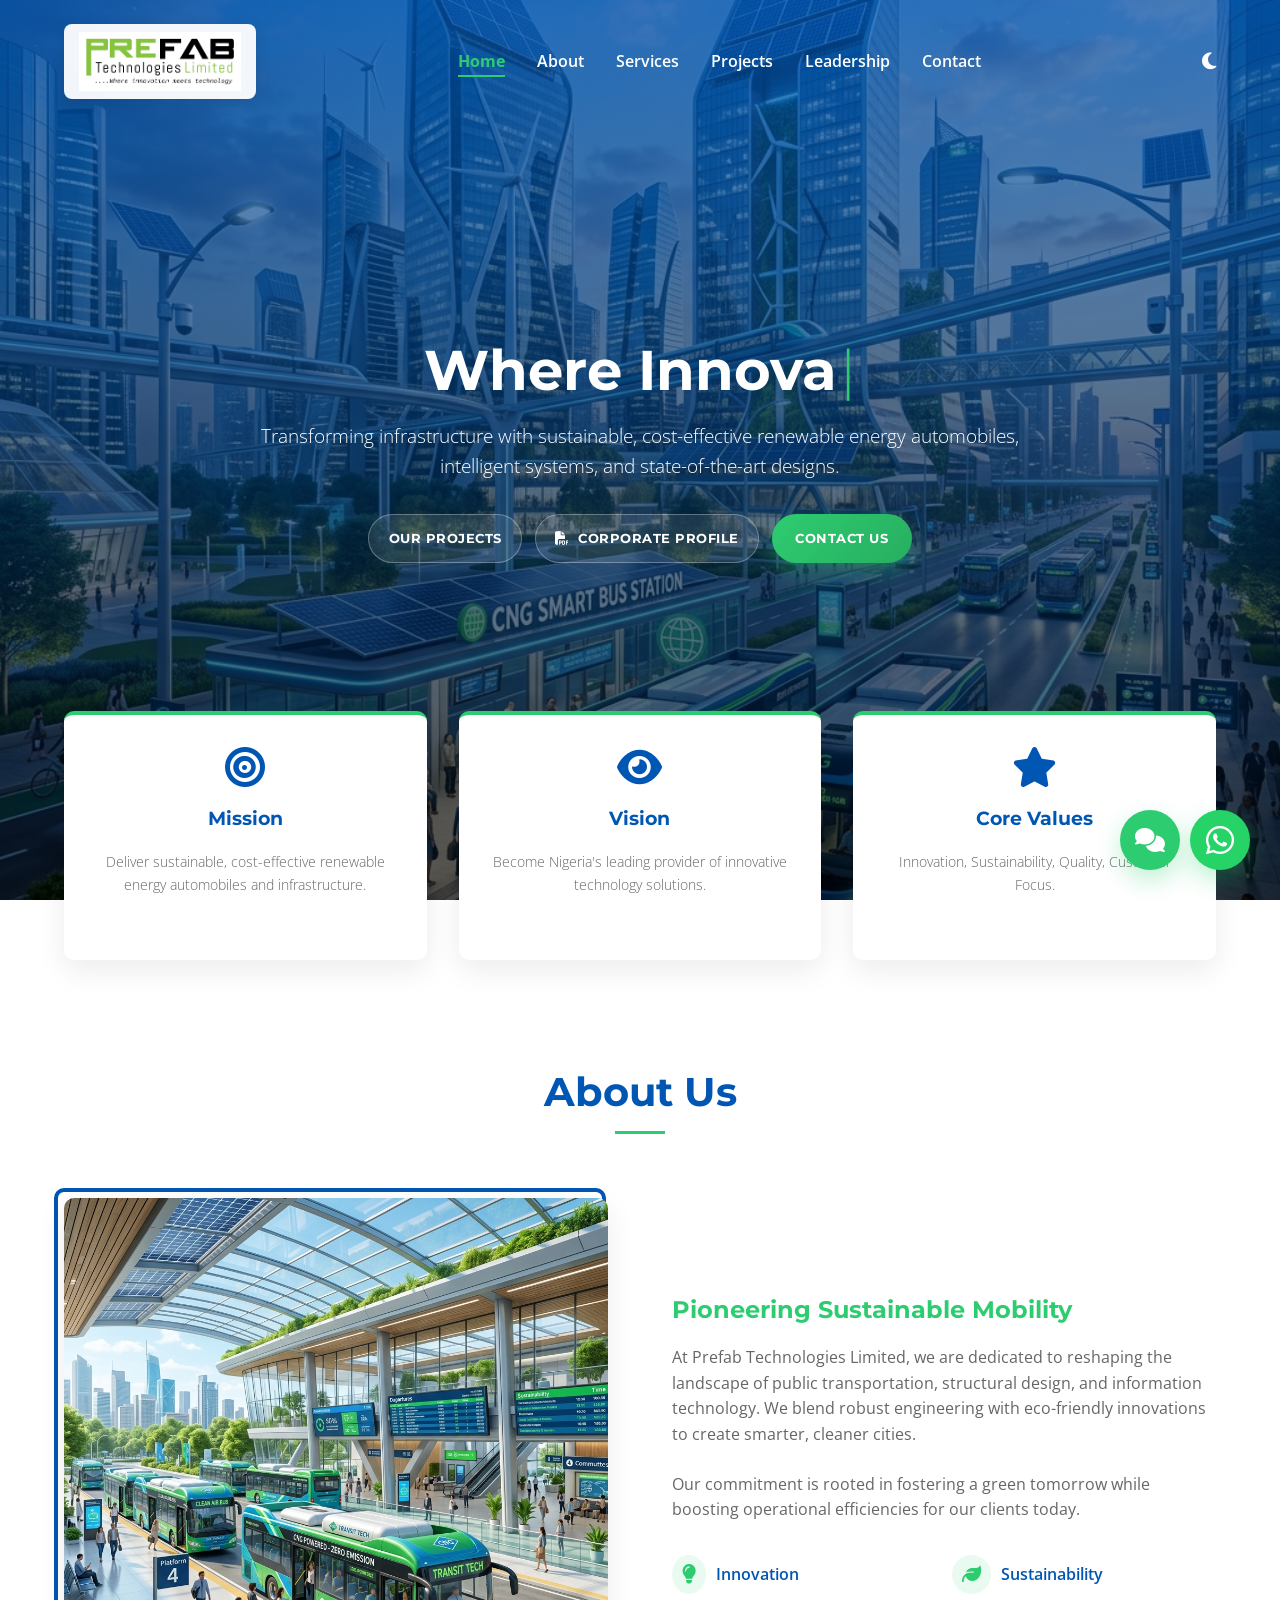
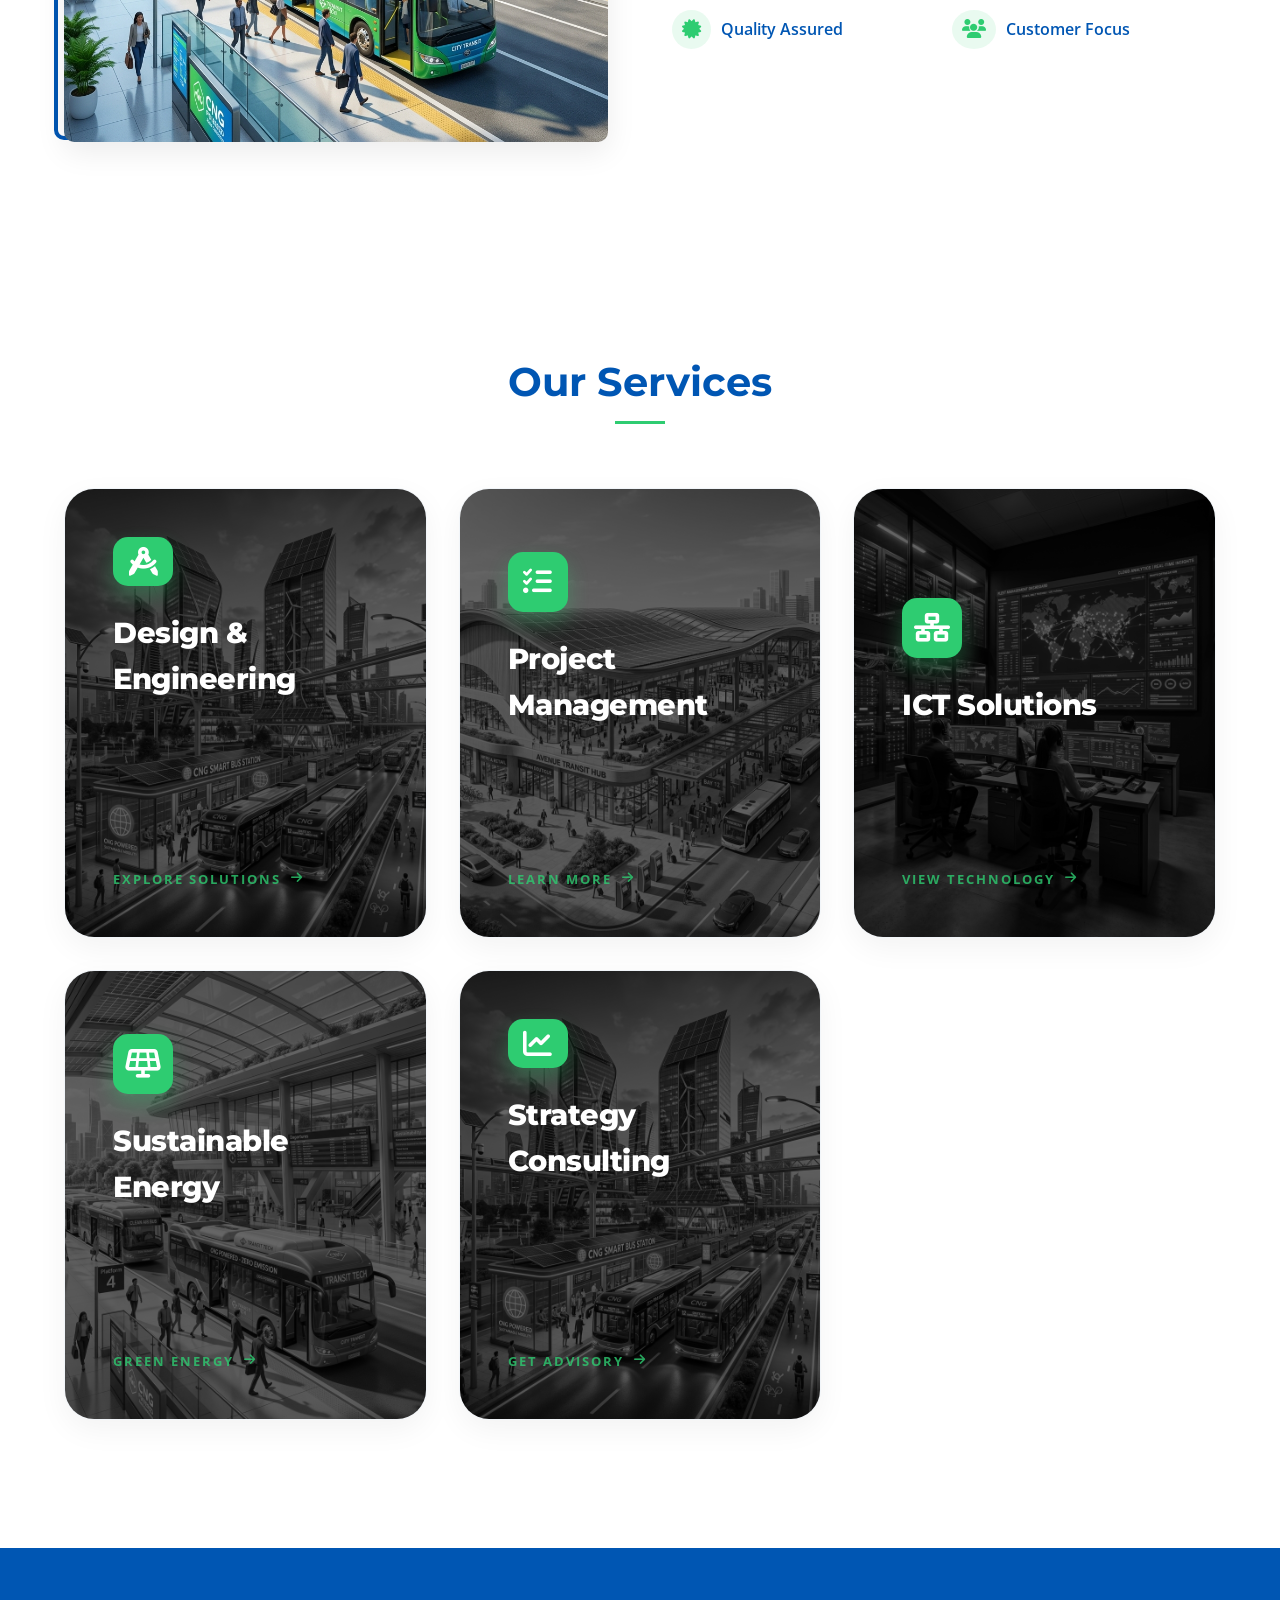
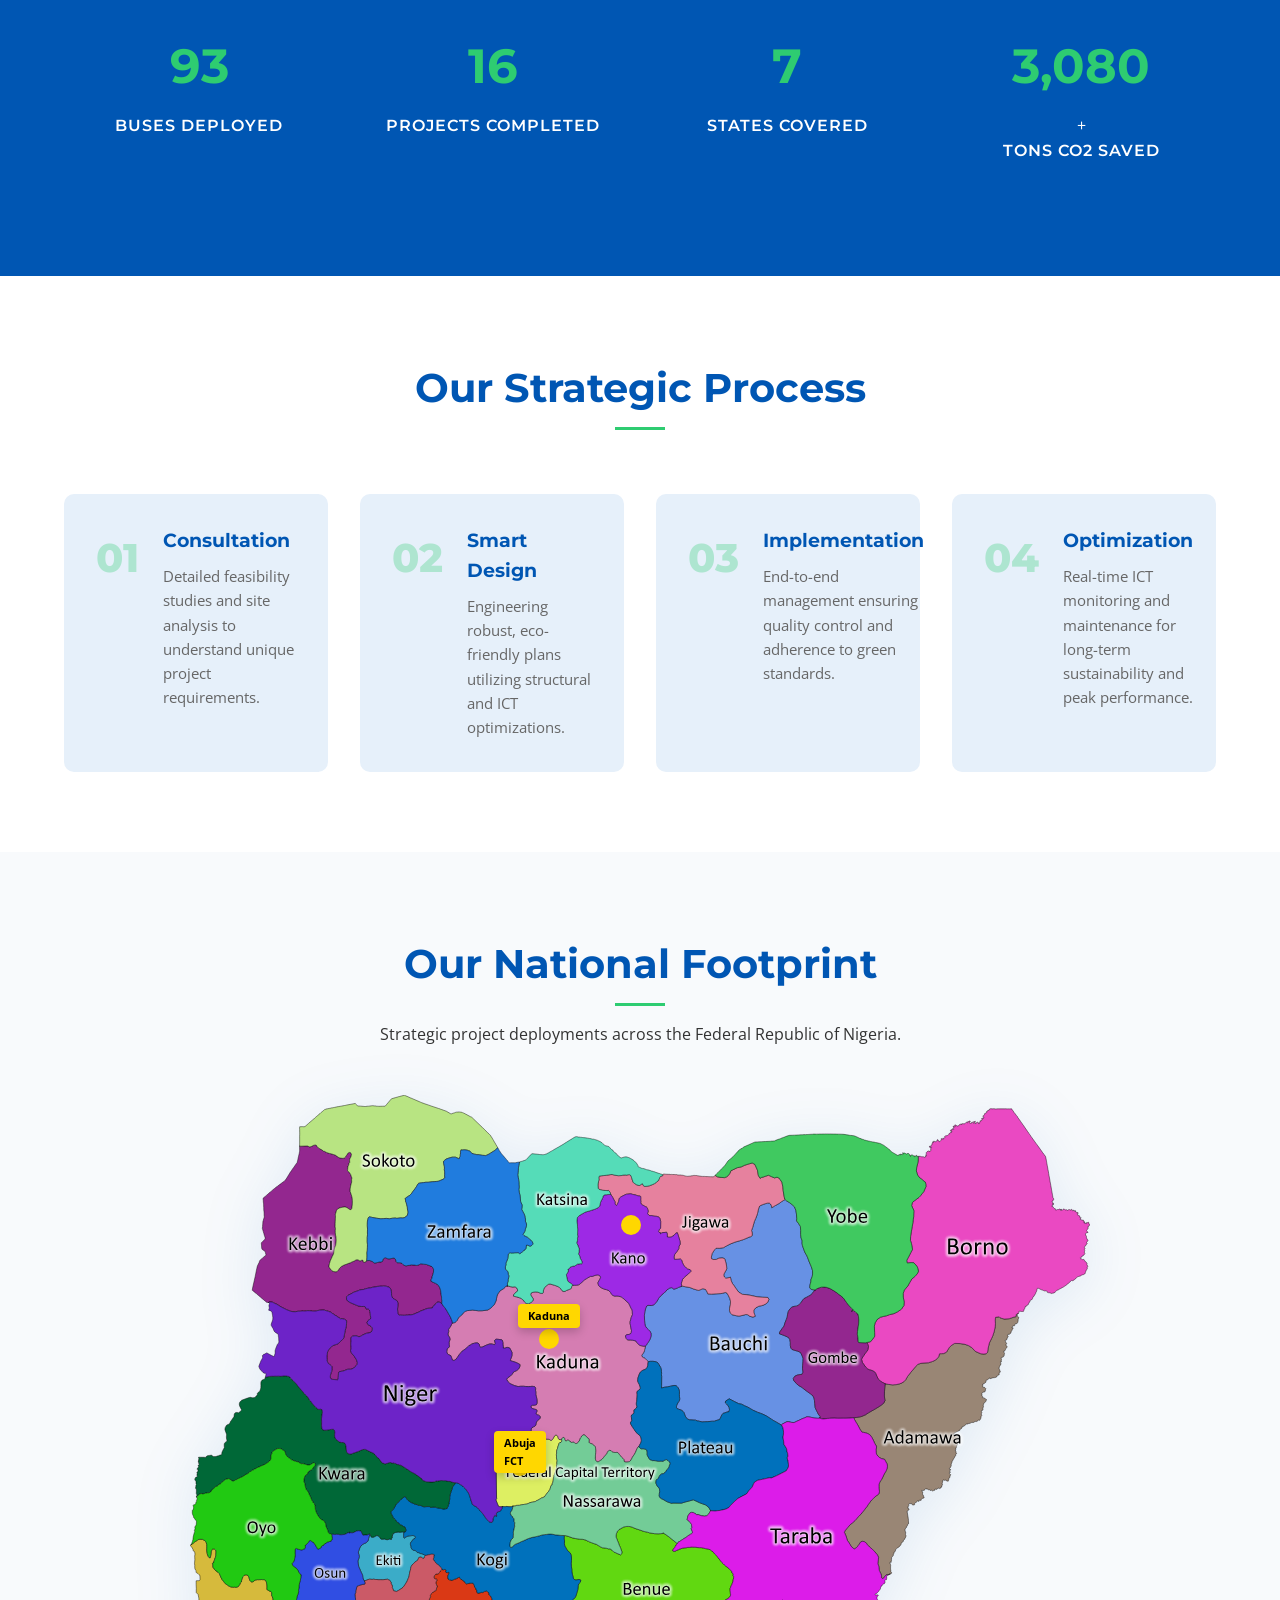
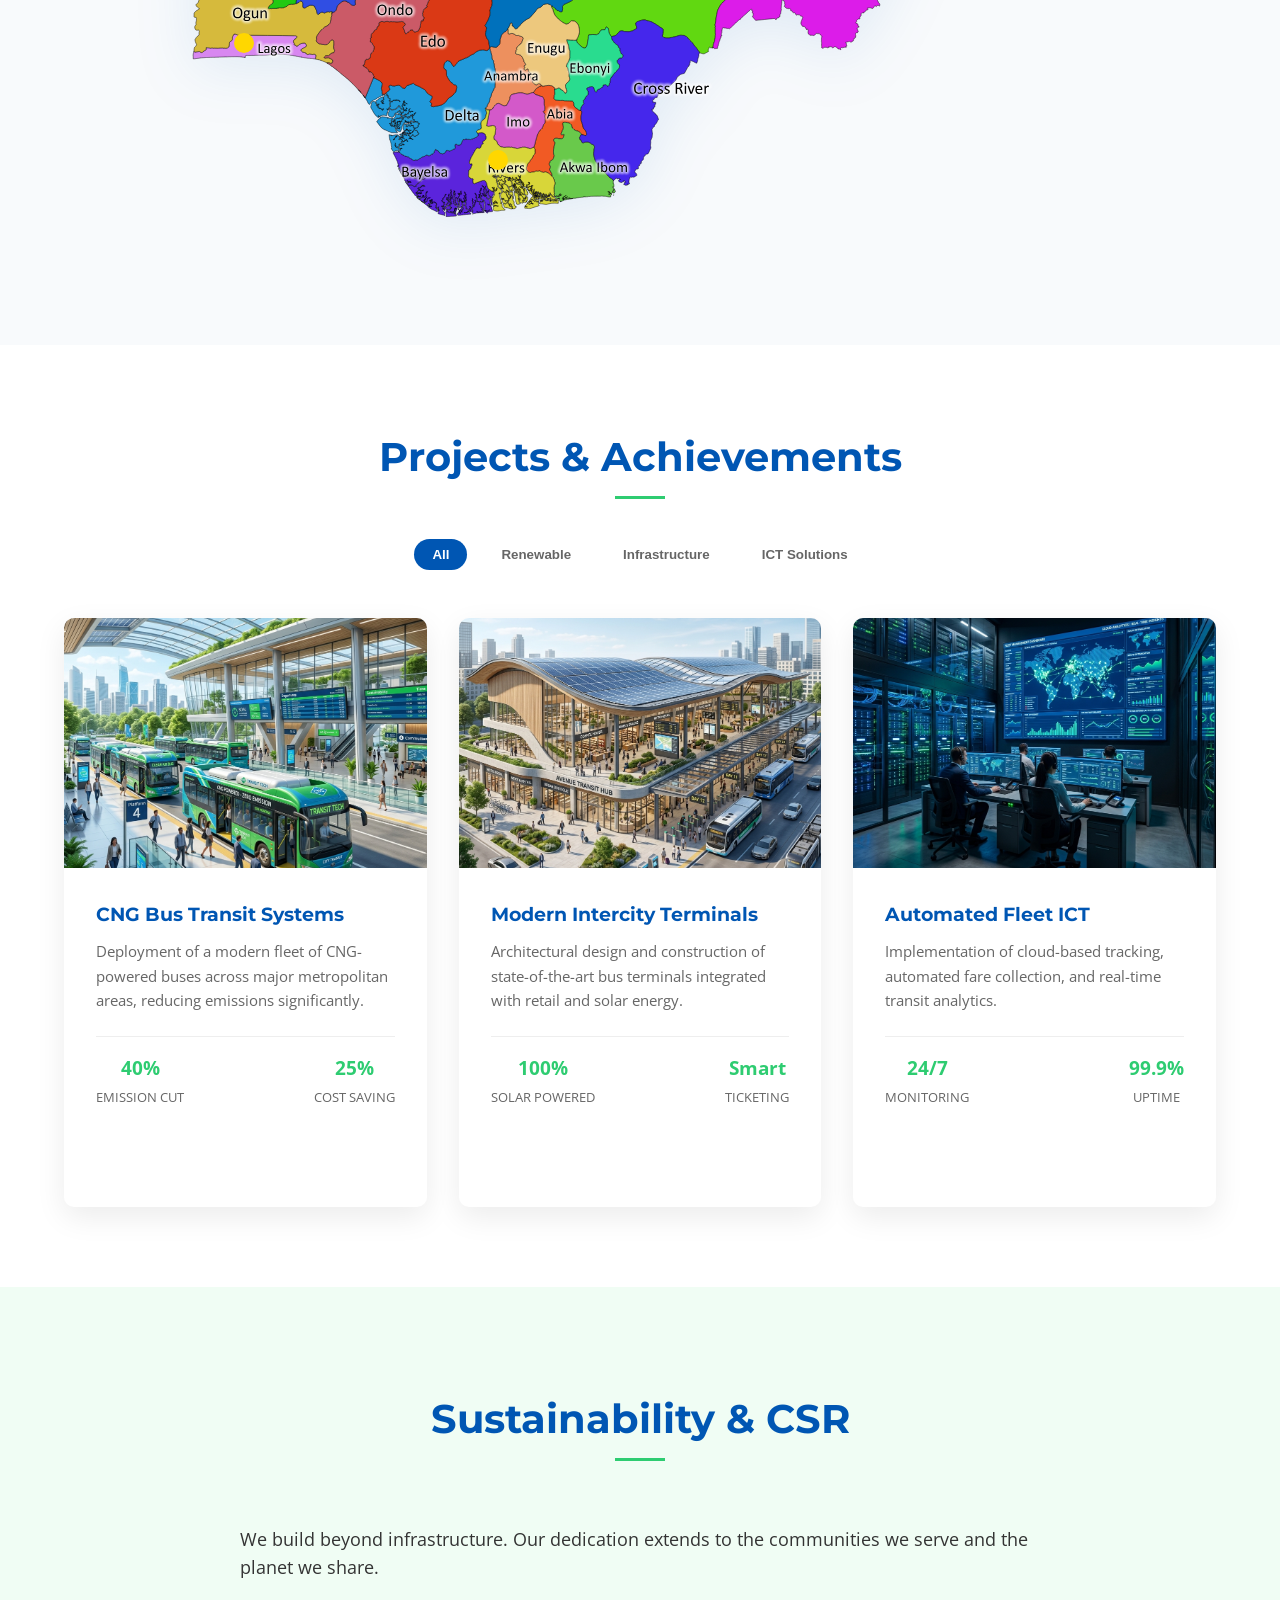
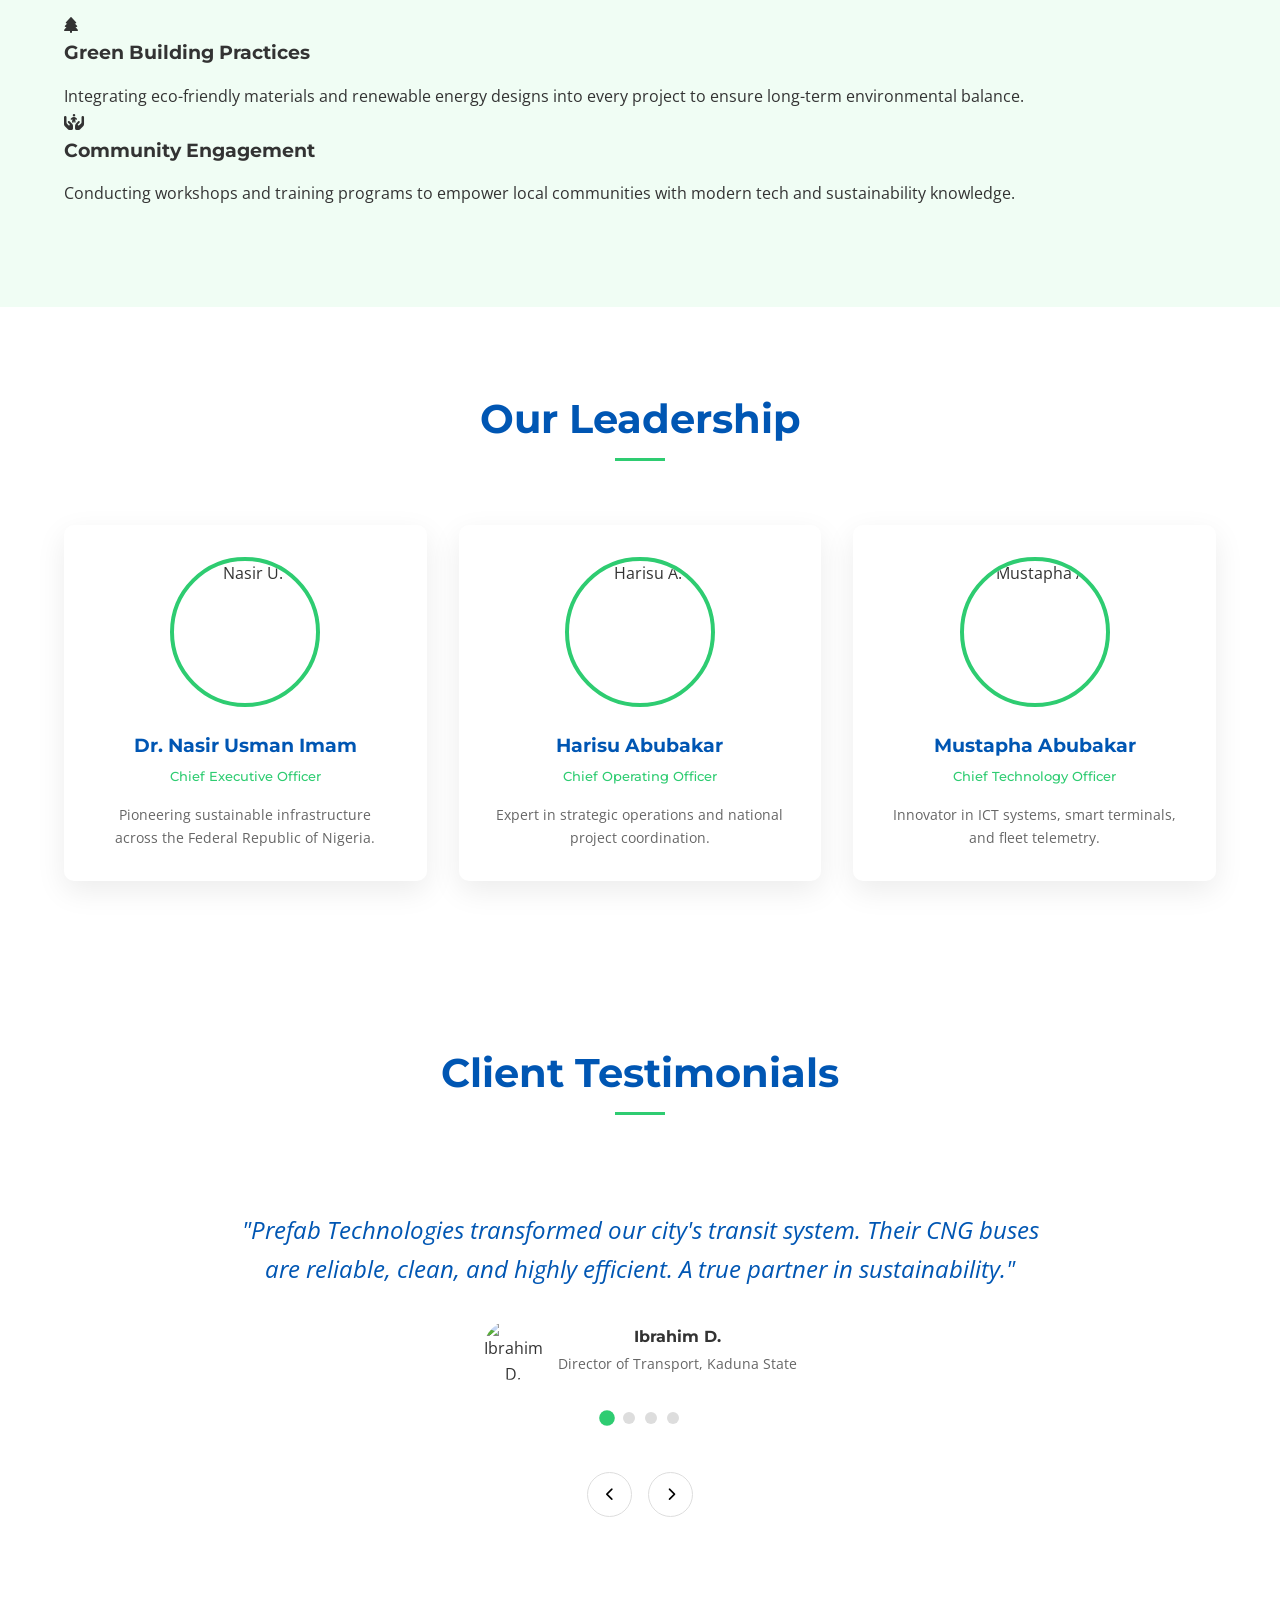
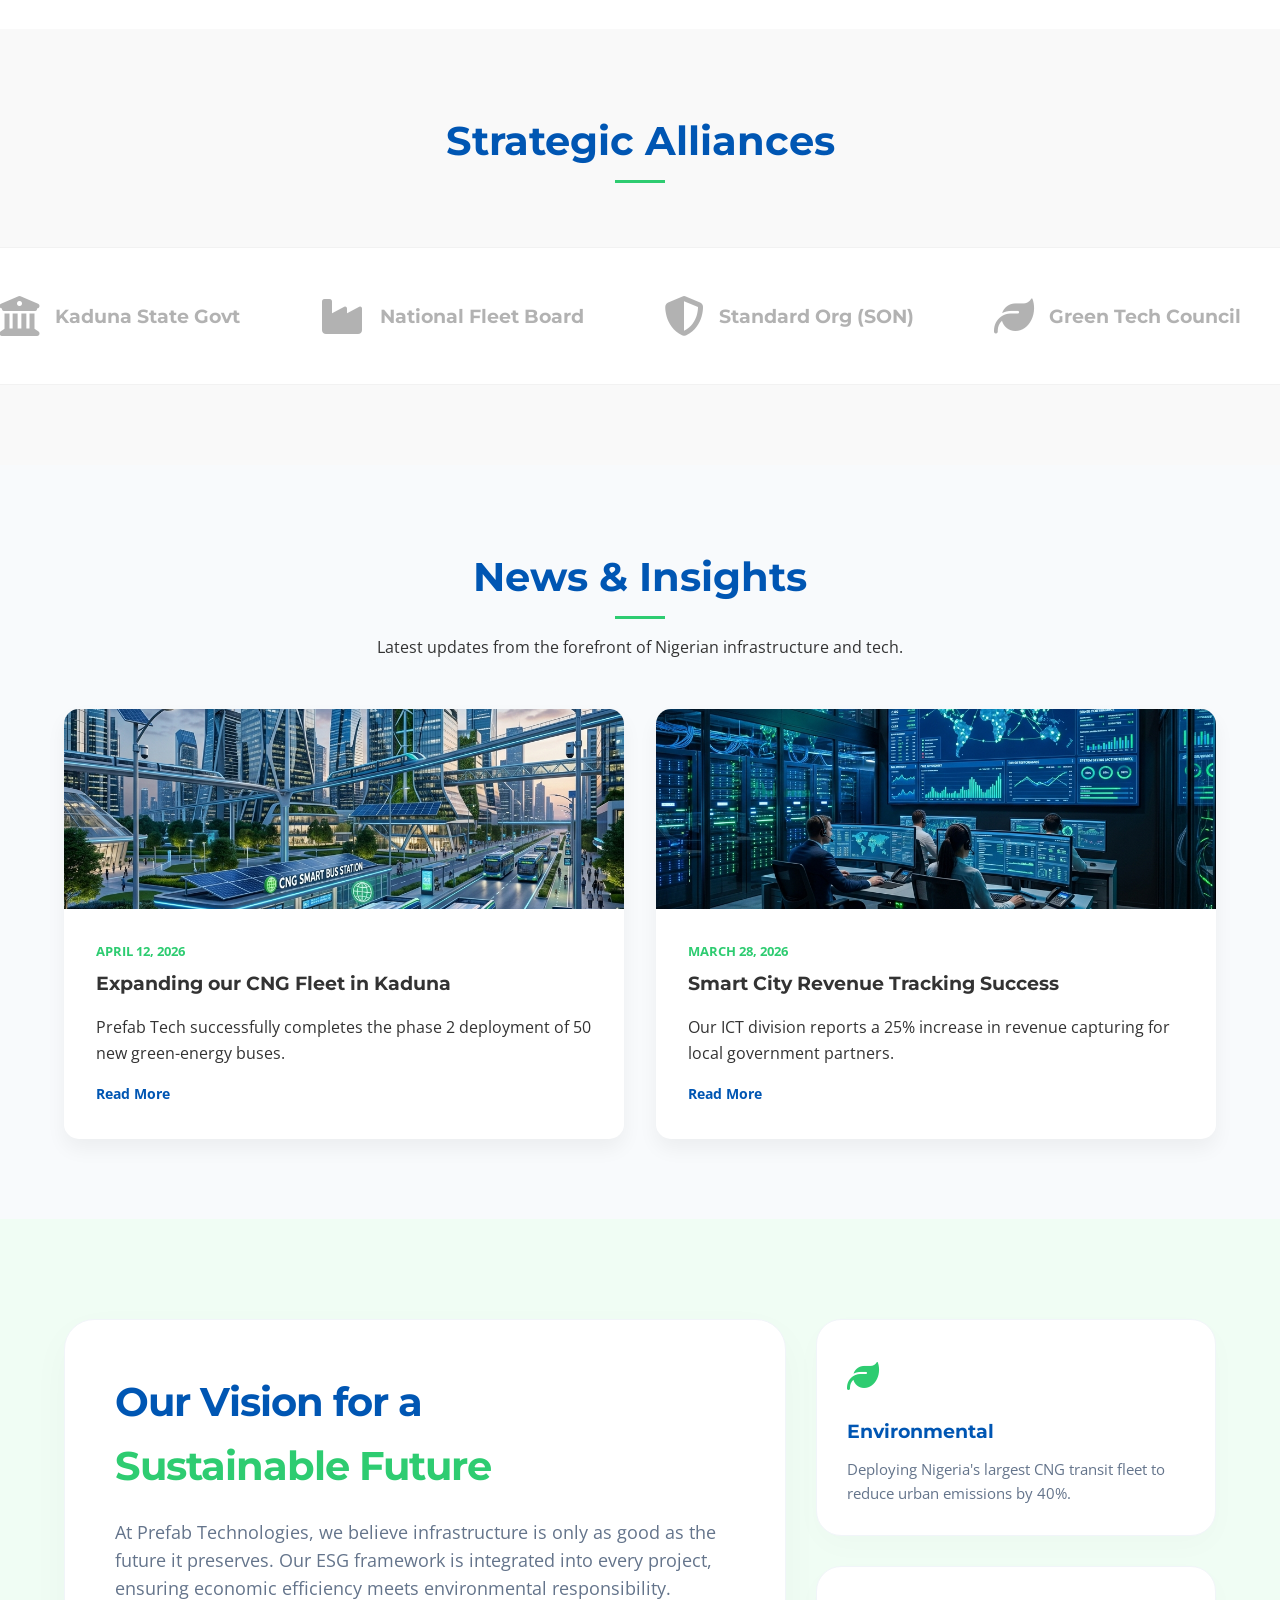
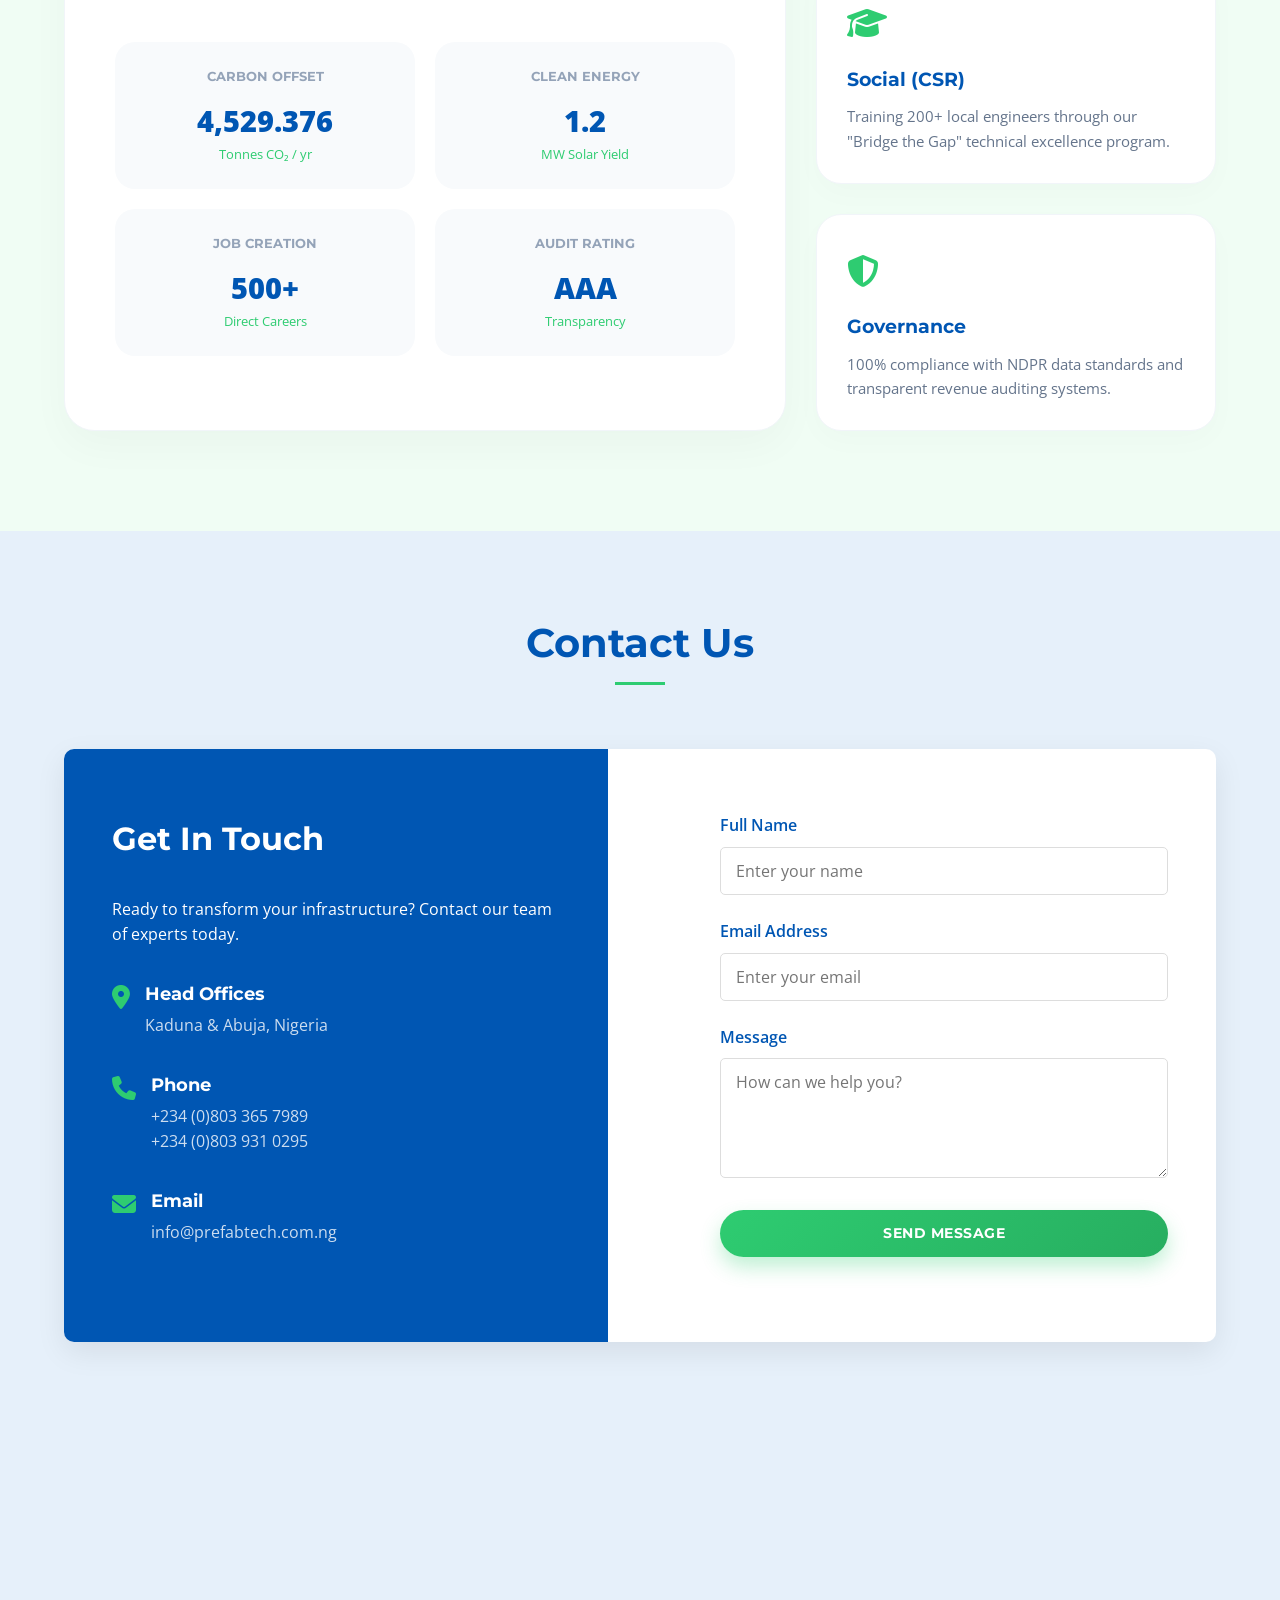
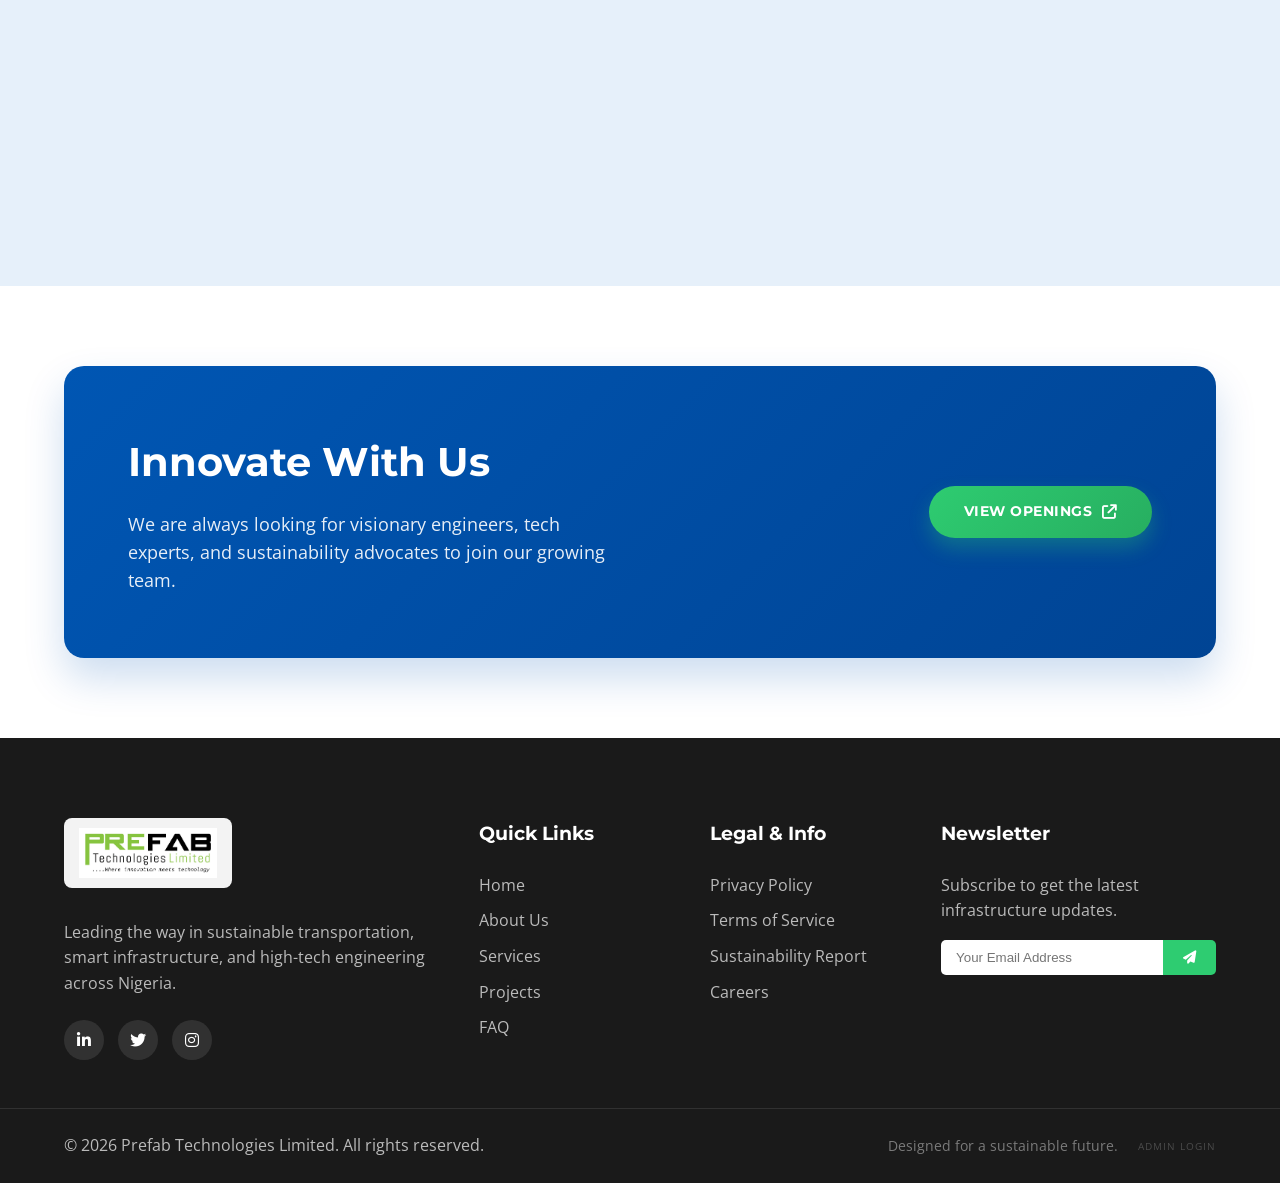
==== commit deb07083: "Remove language translation completely and fix scattered mobile layout" ====
--- a/index.html
+++ b/index.html
@@ -52,16 +52,13 @@
                 <li><a href="#leadership">Leadership</a></li>
                 <li><a href="#contact">Contact</a></li>
             </ul>
-            <div class="menu-toggle">
-                <i class="fa-solid fa-bars"></i>
-            </div>
-            <button id="themeToggle" class="theme-toggle" title="Toggle Theme">
-                <i class="fa-solid fa-moon"></i>
-            </button>
-            <div class="lang-switcher">
-                <button class="lang-btn active">EN</button>
-                <button class="lang-btn">FR</button>
-                <button class="lang-btn">HA</button>
+            <div class="nav-actions">
+                <button id="themeToggle" class="theme-toggle" title="Toggle Theme">
+                    <i class="fa-solid fa-moon"></i>
+                </button>
+                <div class="menu-toggle">
+                    <i class="fa-solid fa-bars"></i>
+                </div>
             </div>
         </div>
     </nav>
--- a/css/style.css
+++ b/css/style.css
@@ -212,7 +212,7 @@
 .navbar .logo-image img {
   height: 75px;
   width: auto;
-  max-width: 350px;
+  max-width: min(80vw, 300px);
   object-fit: contain;
   transition: var(--transition);
   background-color: rgba(255, 255, 255, 0.95);
@@ -226,6 +226,12 @@
   background-color: transparent;
   padding: 0;
   box-shadow: none;
+}
+
+@media (max-width: 480px) {
+  .navbar .logo-image img {
+    height: 45px;
+  }
 }
 
 .footer-about .logo-image img {
@@ -1726,34 +1732,17 @@
   transform: rotate(30deg) scale(1.2);
 }
 
-/* Language Switcher */
-.lang-switcher {
+/* Navigation Actions Container */
+.nav-actions {
     display: flex;
-    gap: 10px;
-    margin-left: 20px;
-}
-
-.lang-btn {
-    background: none;
-    border: none;
-    color: white;
-    font-size: 0.8rem;
-    font-weight: 700;
-    cursor: pointer;
-    opacity: 0.6;
-    transition: var(--transition);
-}
-
-.lang-btn.active, .lang-btn:hover {
-    opacity: 1;
-}
-
-.navbar.scrolled .lang-btn {
-    color: var(--primary-blue);
-}
-
-body.dark-mode .navbar .lang-btn {
-    color: white;
+    align-items: center;
+    gap: 1.5rem;
+}
+
+@media (max-width: 768px) {
+    .nav-actions {
+        gap: 0.8rem;
+    }
 }
 
 /* Canvas Background */
